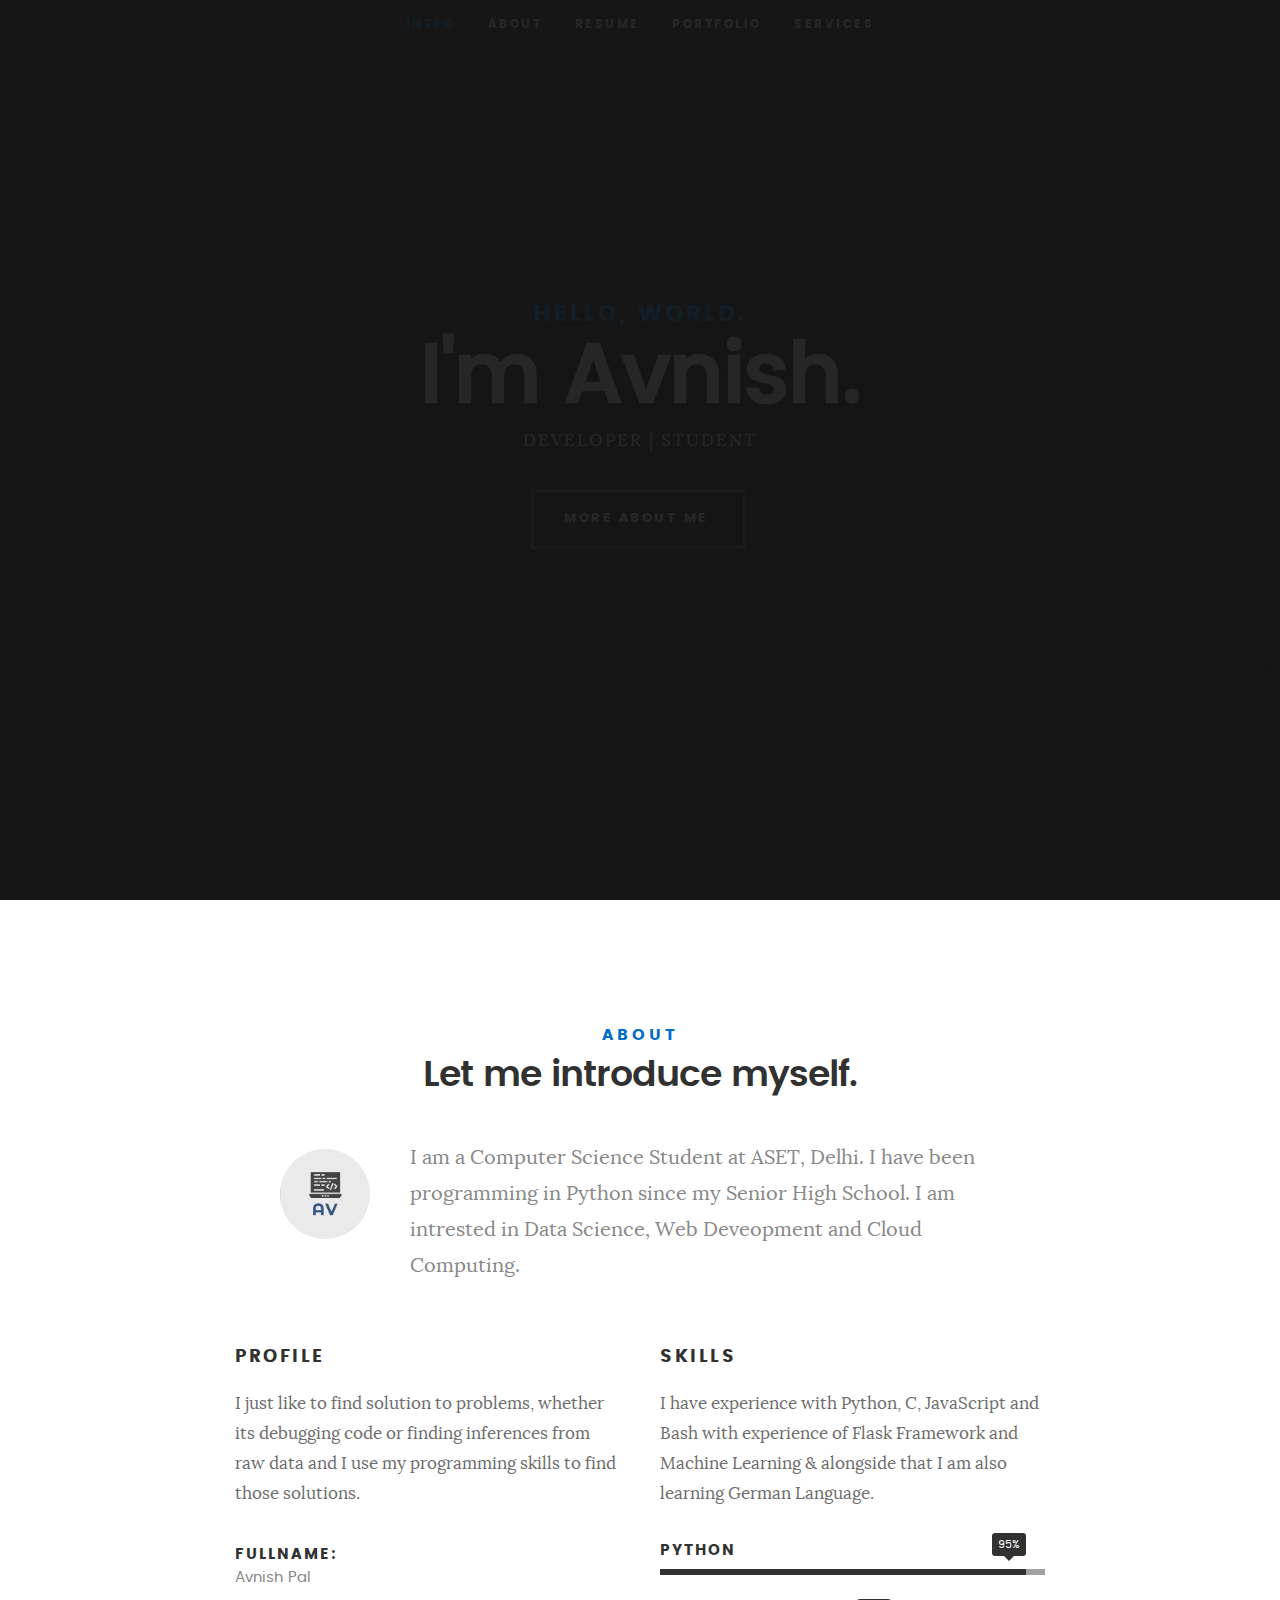
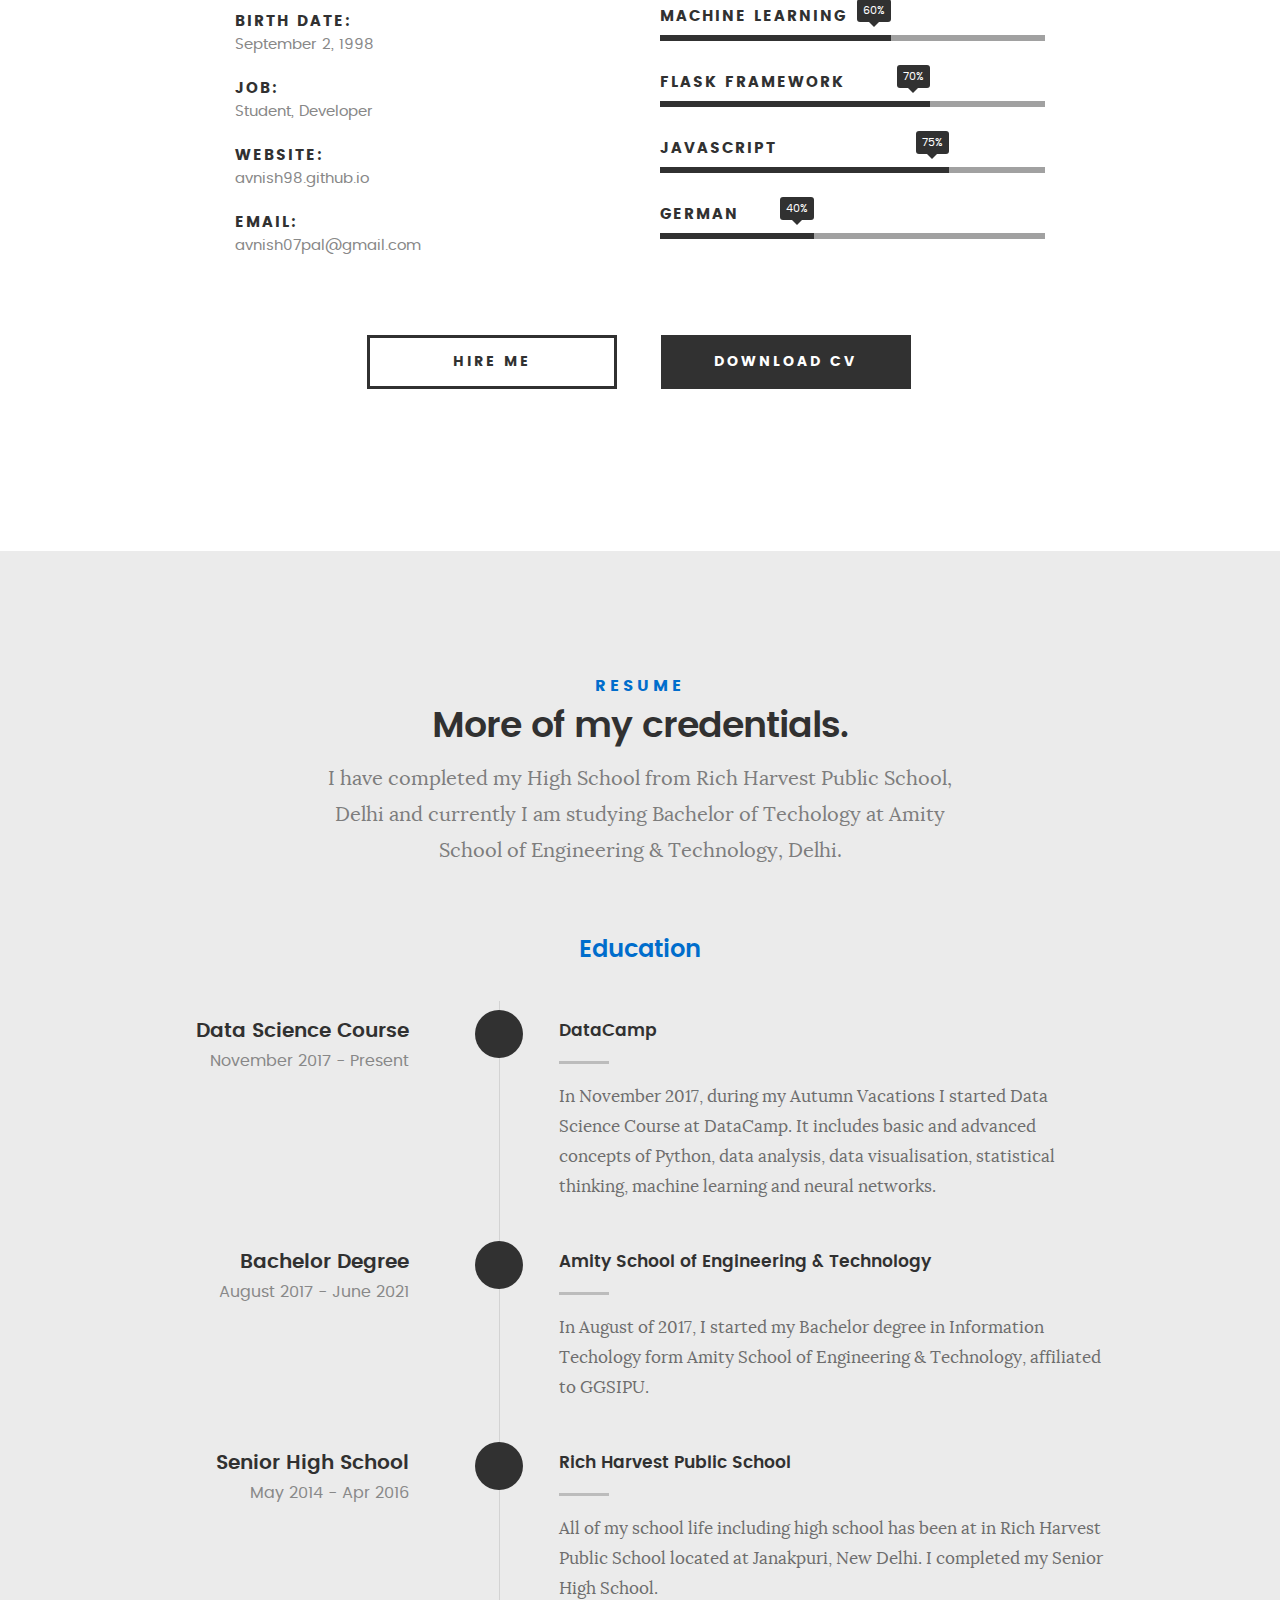
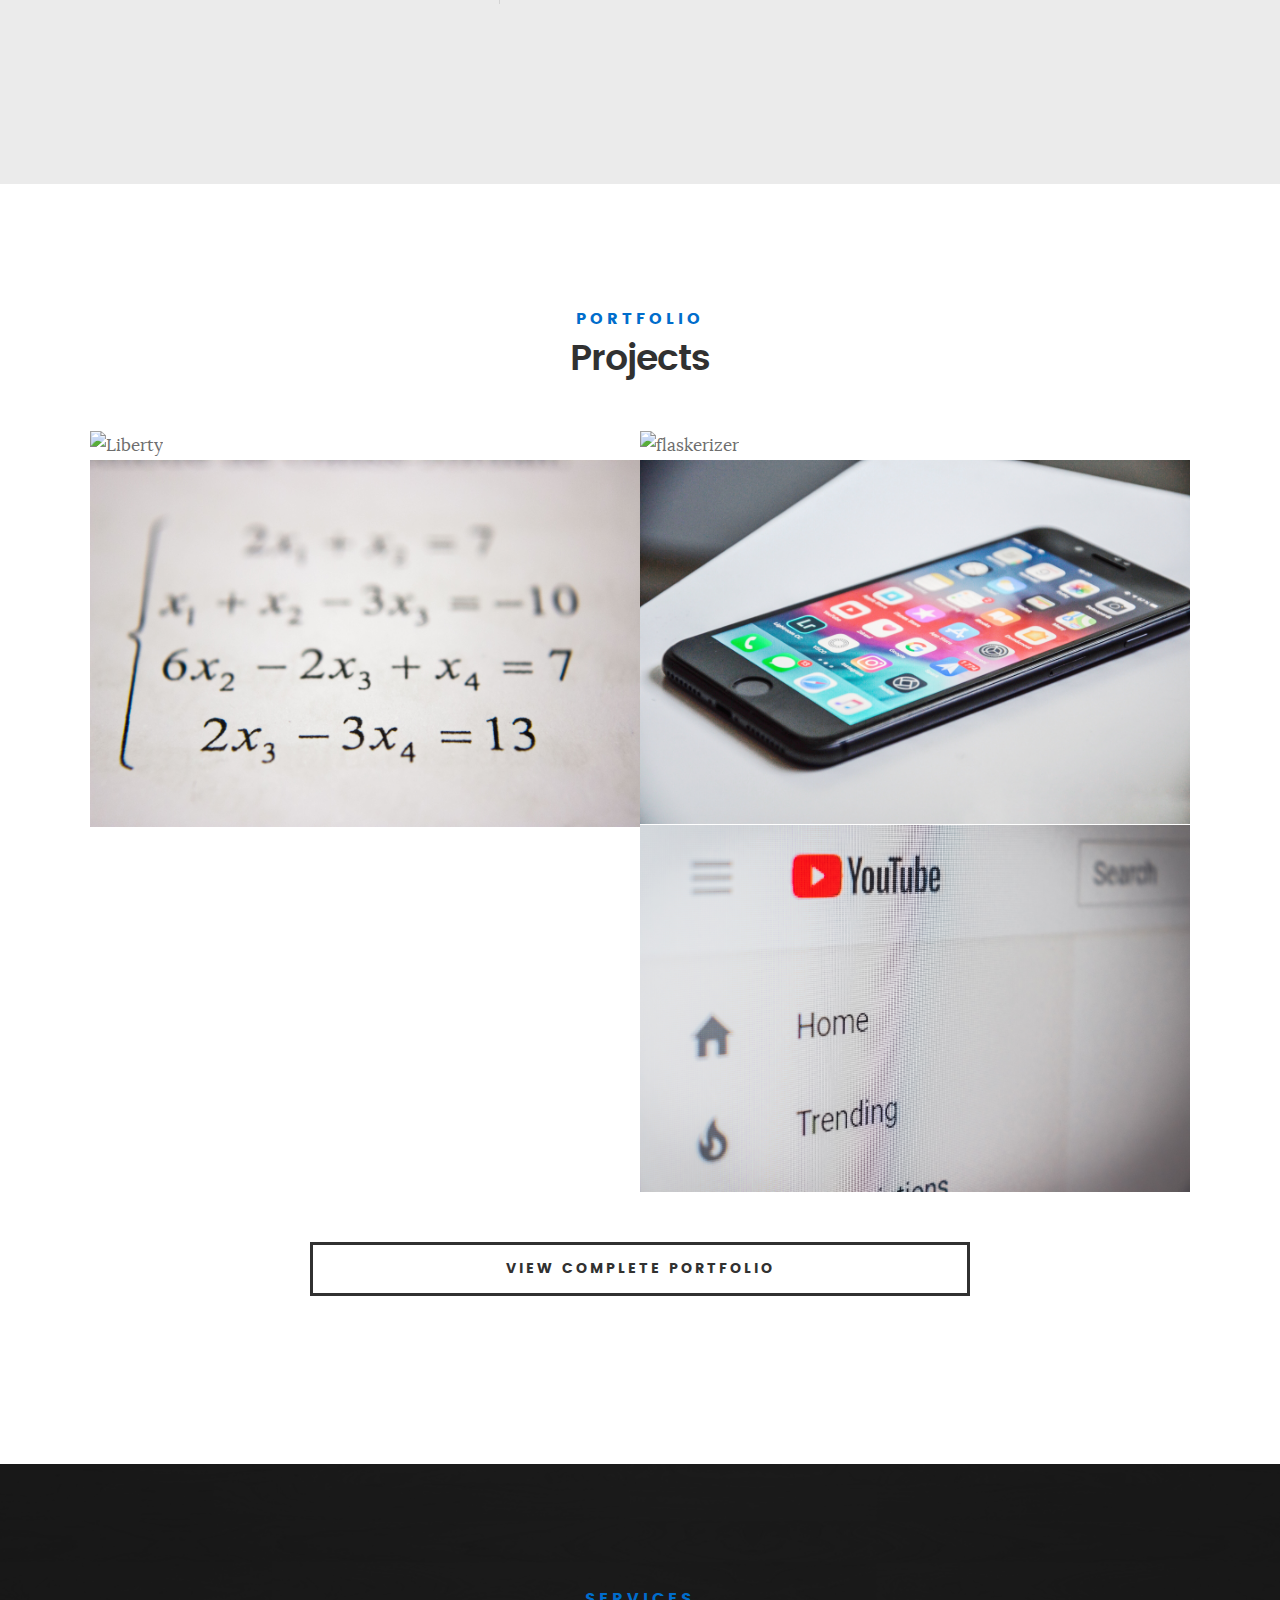
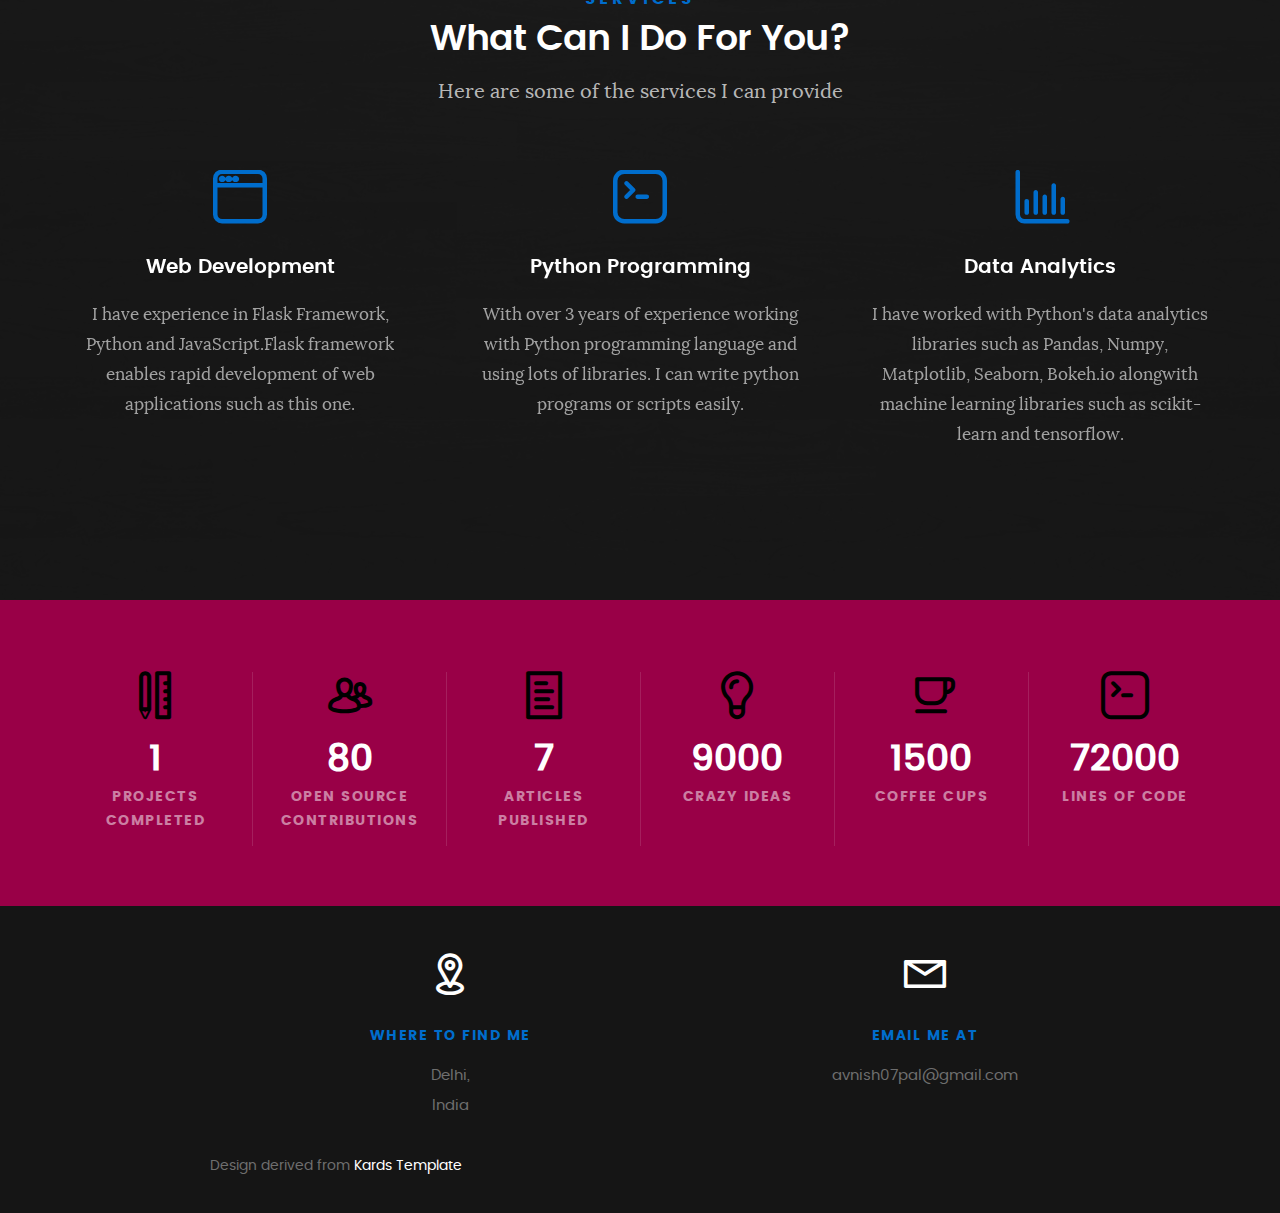
==== index.html @ 3ec8059d "Website" ====
<!DOCTYPE html>
<!--[if IE 8 ]>
<html class="no-js oldie ie8" lang="en">
   <![endif]-->
   <!--[if IE 9 ]>
   <html class="no-js oldie ie9" lang="en">
      <![endif]-->
      <!--[if (gte IE 9)|!(IE)]><!-->
      <html class="no-js" lang="en">
         <!--<![endif]-->
         <head>
            <!--- basic page needs
               ================================================== -->
            <meta charset="utf-8">
            <title>Avnish</title>
            <meta name="description" content="Portfolio of Avnish Pal">
            <meta name="author" content="Avnish">
            <!-- mobile specific metas
               ================================================== -->
            <meta name="viewport" content="width=device-width, initial-scale=1, maximum-scale=1">
            <!-- CSS
               ================================================== -->
            <link rel="stylesheet" href="css/base.css">
            <link rel="stylesheet" href="css/main.css">
            <link rel="stylesheet" href="css/vendor.css">
            <!-- FONT AWESOME
               ================================================== -->
			<link rel="stylesheet"
			 href="https://use.fontawesome.com/releases/v5.5.0/css/all.css" 
            integrity="sha384-B4dIYHKNBt8Bc12p+WXckhzcICo0wtJAoU8YZTY5qE0Id1GSseTk6S+L3BlXeVIU"
            crossorigin="anonymous">
            <!-- script
               ================================================== -->
            <script src="js/modernizr.js"></script>
            <script src="js/pace.min.js"></script>
         </head>
         <body id="top">
            <!-- header
               ================================================== -->
            <div class="row">
               <header id="home">
                  <nav id="nav-wrap">
                     <a class="mobile-btn" href="#nav-wrap" title="Show navigation">
						 Show navigation</a>
                     <a class="mobile-btn" href="#" title="Hide navigation">Hide navigation</a>
                     <ul id="nav" class="nav">
                        <li class="current"><a class="smoothscroll" href="#intro">Intro</a></li>
                        <li><a class="smoothscroll" href="#about">About</a></li>
                        <li><a class="smoothscroll" href="#resume">Resume</a></li>
                        <li><a class="smoothscroll" href="#portfolio">Portfolio</a></li>
                        <!-- TODO: Kaggle Link -->
                        <li><a class="smoothscroll" href="#services">Services</a></li>
                     </ul>
                     <!-- end #nav -->
                  </nav>
                  <!-- end #nav-wrap -->
               </header>
               <!-- /header -->
            </div>
            <!-- /row -->
            <!-- intro section
               ================================================== -->
            <section id="intro">
               <div class="intro-overlay"></div>
               <div class="intro-content">
                  <div class="row">
                     <div class="col-twelve">
                        <h5>Hello, World.</h5>
                        <h1>I'm Avnish.</h1>
                        <p class="intro-position">
                           <span>DEVELOPER | STUDENT</span>
                        </p>
                        <a class="button stroke smoothscroll" href="#about" title="">
							More About Me 
                        <i class="fas fa-angle-down fa-sm"></i>
                        </a>
                     </div>
                  </div>
               </div>
               <!-- /intro-content -->
               <ul class="intro-social">
                  <li><a href="https://github.com/avnish98" target="_blank">
                     <i class="fab fa-github fa-4x"></i></a>
                  </li>
                  <li><a href="https://www.kaggle.com/avnishnish" target="_blank">
                     <i class="fab fa-kaggle fa-4x"></i></a>
                  </li>
                  <li><a href="https://www.linkedin.com/in/avnish-pal/" target="_blank">
                     <i class="fab fa-linkedin-in fa-4x"></i></a>
                  </li>
                  <li><a href="https://medium.com/@av_nish" target="_blank">
                     <i class="fab fa-medium fa-4x"></i></a>
                  </li>
               </ul>
               <!-- /intro-social -->
            </section>
            <!-- /intro -->
            <!-- about section
               ================================================== -->
            <section id="about">
               <div class="row section-intro">
                  <div class="col-twelve">
                     <h5>About</h5>
                     <h1>Let me introduce myself.</h1>
                     <div class="intro-info">
                        <!-- TODO: Change this image later -->
                        <img src="images/profile-pic.png" alt="Profile Picture">
                        <p class="lead">I am a Computer Science Student at ASET, Delhi.
                           I have been programming in Python since my Senior High School. 
                           I am intrested in Data Science, Web Deveopment and Cloud Computing.
                        </p>
                     </div>
                  </div>
               </div>
               <!-- /section-intro -->
               <div class="row about-content">
                  <div class="col-six tab-full">
                     <h3>Profile</h3>
                     <p>I just like to find solution to problems, 
                        whether its debugging code or finding inferences from raw data and
                        I use my programming skills to find those solutions.
                     </p>
                     <ul class="info-list">
                        <li>
                           <strong>Fullname:</strong>
                           <span>Avnish Pal</span>
                        </li>
                        <li>
                           <strong>Birth Date:</strong>
                           <span>September 2, 1998</span>
                        </li>
                        <li>
                           <strong>Job:</strong>
                           <span>Student, Developer</span>
                        </li>
                        <li>
                           <strong>Website:</strong>
                           <span>avnish98.github.io</span>
                        </li>
                        <li>
                           <strong>Email:</strong>
                           <span>avnish07pal@gmail.com</span>
                        </li>
                     </ul>
                     <!-- /info-list -->
                  </div>
                  <div class="col-six tab-full">
                     <h3>Skills</h3>
                     <p>I have experience with Python, C, JavaScript and Bash with experience
                        of Flask Framework and Machine Learning & alongside that
                        I am also learning German Language.
                     </p>
                     <ul class="skill-bars">
                        <li>
                           <div class="progress percent95"><span>95%</span></div>
                           <strong>Python</strong>
                        </li>
                        <li>
                           <div class="progress percent60"><span>60%</span></div>
                           <strong>Machine Learning</strong>
                        </li>
                        <li>
                           <div class="progress percent70"><span>70%</span></div>
                           <strong>Flask Framework</strong>
                        </li>
                        <li>
                           <div class="progress percent75"><span>75%</span></div>
                           <strong>JavaScript</strong>
                        </li>
                        <li>
                           <div class="progress percent40"><span>40%</span></div>
                           <strong>German</strong>
                        </li>
                     </ul>
                     <!-- /skill-bars -->
                  </div>
               </div>
               <div class="row button-section">
                  <div class="col-twelve">
                     <a href="#contact" title="Hire Me" class="button stroke smoothscroll">
						 Hire Me</a>
                     <a href="#" title="Download CV" class="button button-primary">
						 Download CV</a>
                  </div>
               </div>
            </section>
            <!-- /process-->
            <!-- resume Section
               ================================================== -->
            <section id="resume" class="grey-section">
               <div class="row section-intro">
                  <div class="col-twelve">
                     <h5>Resume</h5>
                     <h1>More of my credentials.</h1>
                     <p class="lead">I have completed my High School from Rich Harvest Public
                        School, Delhi and currently I am studying Bachelor of Techology at 
                        Amity School of Engineering & Technology, Delhi.
                     </p>
                  </div>
               </div>
               <!-- /section-intro-->
               <div class="row resume-timeline">
                  <div class="col-twelve resume-header">
                     <h2>Education</h2>
                  </div>
                  <!-- /resume-header -->
                  <div class="col-twelve">
                     <div class="timeline-wrap">
                        <div class="timeline-block">
                           <div class="timeline-ico">
                              <i class="fa fa-graduation-cap"></i>
                           </div>
                           <div class="timeline-header">
                              <h3>Data Science Course</h3>
                              <p>November 2017 - Present</p>
                           </div>
                           <div class="timeline-content">
                              <h4>DataCamp</h4>
                              <p>In November 2017, during my Autumn Vacations I started 
                                 Data Science Course at DataCamp. It includes basic and 
                                 advanced concepts of Python, data analysis, data visualisation,
                                 statistical thinking, machine learning and neural networks.
                              </p>
                           </div>
                        </div>
                        <!-- /timeline-block -->
                        <div class="timeline-block">
                           <div class="timeline-ico">
                              <i class="fa fa-graduation-cap"></i>
                           </div>
                           <div class="timeline-header">
                              <h3>Bachelor Degree</h3>
                              <p>August 2017 - June 2021</p>
                           </div>
                           <div class="timeline-content">
                              <h4>Amity School of Engineering & Technology</h4>
                              <p>In August of 2017, I started my Bachelor degree in
                                 Information Techology form Amity School of Engineering
                                 & Technology, affiliated to GGSIPU.
                              </p>
                           </div>
                        </div>
                        <!-- /timeline-block -->
                        <div class="timeline-block">
                           <div class="timeline-ico">
                              <i class="fa fa-graduation-cap"></i>
                           </div>
                           <div class="timeline-header">
                              <h3>Senior High School</h3>
                              <p>May 2014 - Apr 2016</p>
                           </div>
                           <div class="timeline-content">
                              <h4>Rich Harvest Public School</h4>
                              <p>All of my school life including high school has been
                                 at in Rich Harvest Public School located at 
                                 Janakpuri, New Delhi. I completed my Senior High School.
                              </p>
                           </div>
                        </div>
                        <!-- /timeline-block -->
                     </div>
                     <!-- /timeline-wrap -->
                  </div>
                  <!-- /col-twelve -->
               </div>
               <!-- /resume-timeline -->
            </section>
            <!-- /features -->
            <!-- Portfolio Section
               ================================================== -->
            <section id="portfolio">
               <!-- Projects
                  ================================================== -->
               <div class="row section-intro">
                  <div class="col-twelve">
                     <h5>Portfolio</h5>
                     <h1>Projects</h1>
                  </div>
               </div>
               <!-- /section-intro--> 
               <div class="row portfolio-content">
                  <div class="col-twelve">
                     <!-- portfolio-wrapper -->
                     <div id="folio-wrapper" class="block-1-2 block-mob-full stack">
                        <!-- stock tracker -->
                        <div class="bgrid folio-item">
                           <div class="item-wrap">
                              <img src="images/portfolio/stock_tracker.jpg" alt="Liberty">
                              <a href="#modal-01" class="overlay">
                                 <div class="folio-item-table">
                                    <div class="folio-item-cell">
                                       <h3 class="folio-title">Stock Tracker</h3>
                                       <span class="folio-types">
                                       Dash Server Application
                                       </span>
                                    </div>
                                 </div>
                              </a>
                           </div>
                        </div>
                        <!-- /folio-item -->
                        <!-- flaskerizer -->
                        <div class="bgrid folio-item">
                           <div class="item-wrap">
                              <img src="images/portfolio/flaskerizer.jpg" alt="flaskerizer">
                              <a href="#modal-03" class="overlay">
                                 <div class="folio-item-table">
                                    <div class="folio-item-cell">
                                       <h3 class="folio-title">Flaskerizer</h3>
                                       <span class="folio-types">
                                       Python Application
                                       </span>
                                    </div>
                                 </div>
                              </a>
                           </div>
                        </div>
                        <!-- /folio-item -->
                        <div class="bgrid folio-item">
                           <div class="item-wrap">
                              <img src="images/portfolio/publication_logo3.jpg" 
                                    alt="Linear Algebra logo">
                              <a href="#modal-02" class="overlay" >
                              <div class="folio-item-table">
                                    <div class="folio-item-cell">
                                          <h3 class="folio-title">Linear Algebra</h3>
                                          <span class="folio-types">
                                              Publication at medium.com
                                          </span>
                                    </div>
                                    </div>
                              </a>
                           </div>
                        </div>
                        <!-- /folio-item -->
                        <div class="bgrid folio-item">
                           <div class="item-wrap">
							  <img src="images/portfolio/app-store-analysis.jpg" 
							       alt="app-store-analysis">
                              <a href="#modal-04" class="overlay">
                                 <div class="folio-item-table">
                                    <div class="folio-item-cell">
                                       <h3 class="folio-title">Apple's App Store Analysis</h3>
                                       <span class="folio-types">
                                       Jupyter Notebook
                                       </span>
                                    </div>
                                 </div>
                              </a>
                           </div>
                        </div>
                        <!-- /folio-item -->
                        <div class="bgrid folio-item">
                           <div class="item-wrap">
                              <img src="images/portfolio/youtube.jpg" alt="youtube">
                              <a href="#modal-06" class="overlay">
                                 <div class="folio-item-table">
                                    <div class="folio-item-cell">
                                       <h3 class="folio-title">
										   Youtube's Trending Section Analysis</h3>
                                       <span class="folio-types">
                                       Jupyter Notebook
                                       </span>
                                    </div>
                                 </div>
                              </a>
                           </div>
                        </div>
                        <!-- /folio-item -->	
                     </div>
                     <!-- /portfolio-wrapper --> 
                  </div>
                  <!-- /twelve -->   
               </div>
               <!-- /portfolio-content --> 
               <!-- More projects here
                  ================================================== -->
               <div class="row section-intro" id="top-pad">
                  <div class="col-twelve">
					 <a class="button stroke full-width" href="full-portfolio.html" 
					 target="_blank">
                     View complete portfolio <i class="fas fa-chevron-right fa-sm"></i></a>
                  </div>
               </div>
            </section>
            <!-- /portfolio --> 
            <div id="modal-01" class="popup-modal slider mfp-hide">
               <div class="media">
                  <img src="images/portfolio/stock_tracker.jpg" alt="stock_tracker" />
               </div>
               <div class="description-box">
                  <h4>Stock Tracker</h4>
                  <p>Dash server application that uses
                     IEX API to display stock data using ticker symbol of any
                     NASDAQ listed company.
                  </p>
                  <div class="categories">Dash Server Application</div>
               </div>
               <div class="link-box">
                  <a href="https://github.com/avnish98/stock-tracker" target="_blank">
                  Details</a>
                  <a href="#" class="popup-modal-dismiss">Close</a>
               </div>
            </div>
            <!-- /modal-01 -->
            <!--modals-->
            <div id="modal-04" class="popup-modal slider mfp-hide">
               <div class="media">
                  <img src="images/portfolio/app-store-analysis.jpg" alt="app-store-analysis" />
               </div>
               <div class="description-box">
                  <h4>Apple's App Store Analysis</h4>
                  <p>Proin gravida nibh vel velit auctor aliquet. Aenean sollicitudin, 
					 lorem quis bibendum auctor, nisi elit consequat ipsum, nec sagittis 
					 sem nibh id elit.
                  </p>
                  <div class="categories">Jupyter Notebook</div>
               </div>
               <div class="link-box">
                  <a href="https://www.kaggle.com/avnishnish/analysis-of-apple-s-app-store#" 
                  target="_blank">Details</a>
                  <a href="#" class="popup-modal-dismiss">Close</a>
               </div>
            </div>
            <!-- /modal-04 -->
            <div id="modal-06" class="popup-modal slider mfp-hide">
               <div class="media">
                  <img src="images/portfolio/youtube.jpg" alt="youtube" />
               </div>
               <div class="description-box">
                  <h4>Youtube's Trending Section Analysis</h4>
                  <p>Proin gravida nibh vel velit auctor aliquet. Aenean sollicitudin, 
                     lorem quis bibendum auctor, nisi elit consequat ipsum, nec sagittis
                     sem nibh id elit.
                  </p>
                  <div class="categories">Jupyter Notebook</div>
               </div>
               <div class="link-box">
                  <a href="notebooks-demo/youtube-analysis.html" target="_blank">Details</a>
                  <a href="#" class="popup-modal-dismiss">Close</a>
               </div>
            </div>
            <!-- /modal-06 -->
            <!--modals-->
            <div id="modal-05" class="popup-modal slider mfp-hide">
               <div class="media">
                  <img src="images/portfolio/data-original.jpg" alt="data-original" />
               </div>
               <div class="description-box">
                  <h4>JetBrains Python Survey 2017</h4>
                  <p>Proin gravida nibh vel velit auctor aliquet. Aenean sollicitudin, lorem quis 
                     bibendum auctor, nisi elit consequat ipsum, nec sagittis sem nibh id elit.
                  </p>
                  <div class="categories">Dataset at kaggle.com</div>
               </div>
               <div class="link-box">
                  <a href="https://www.kaggle.com/avnishnish/jetbrains-python-survey-2017"
                     target="_blank">Details</a>
                  <a href="#" class="popup-modal-dismiss">Close</a>
               </div>
            </div>
            <!-- /modal-05 -->
            <!--modals-->
            <div id="modal-02" class="popup-modal slider mfp-hide">
               <div class="media">
                  <img src="images/portfolio/publication_logo3.jpg" 
                     alt="linear-algebra logo" />
               </div>
               <div class="description-box">
                  <h4>Linear Algebra</h4>
                  <p>A course for basic concepts and application of linear 
                     algebra in Data Science
                  </p>
                  <div class="categories">Publication at medium.com</div>
               </div>
               <div class="link-box">
                  <a href="https://medium.com/linear-algebra" target="_blank">Details</a>
                  <a href="#" class="popup-modal-dismiss">Close</a>
               </div>
            </div>
            <!-- /modal-02 -->
            <!--modals-->
            <div id="modal-03" class="popup-modal slider mfp-hide">
               <div class="media">
                  <img src="images/portfolio/flaskerizer.jpg" alt="flaskerizer" />
               </div>
               <div class="description-box">
                  <h4>Flaskerizer</h4>
                  <p>		
                     The Flaskerizer automates the necessary directory building and link 
                     creation needed to make Bootstrap templates work "out of the box" 
                     with Flask. 
                  </p>
                  <div class="categories">Python Application</div>
               </div>
               <div class="link-box">
                  <a href="https://github.com/brettvanderwerff/Flaskerizer" target="_blank">
                  Details</a>
                  <a href="#" class="popup-modal-dismiss">Close</a>
               </div>
            </div>
            <!-- /modal-03 -->
            <div id="modal-07" class="popup-modal slider mfp-hide">
               <div class="media">
                  <img src="images/portfolio/youtube.jpg" alt="youtube" />
               </div>
               <div class="description-box">
                  <h4>Trending YouTube Video Statistics</h4>
                  <p>		
					 YouTube (the world-famous video sharing website) maintains a list 
					 of the top trending videos on the platform. According to Variety magazine,
					  “To determine the year’s top-trending videos, YouTube uses a combination 
					  of factors includingmeasuring users interactions (number of views, shares, 
					  comments and likes). 
                     This dataset is a daily record of the top trending YouTube videos. 
                  </p>
                  <div class="categories">Dataset at kaggle.com</div>
               </div>
               <div class="link-box">
				  <a href="https://www.kaggle.com/datasnaek/youtube-new/discussion/55776" 
				  target="_blank">
                  Details</a>
                  <a href="#" class="popup-modal-dismiss">Close</a>
               </div>
            </div>
            <!-- /modal-03 -->
            <!-- modals end
               ================================================== -->
            <!-- services Section
               ================================================== -->
            <section id="services">
               <div class="overlay"></div>
               <div class="row section-intro">
                  <div class="col-twelve">
                     <h5>Services</h5>
                     <h1>What Can I Do For You?</h1>
                     <p class="lead">Here are some of the services I can provide</p>
                  </div>
               </div>
               <div class="row services-content">
                  <div id="owl-slider" class="owl-carousel services-list">
                     <div class="service">
                        <span class="icon"><i class="icon-window"></i></span>
                        <div class="service-content">
                           <h3>Web Development</h3>
                           <p class="desc">I have experience in Flask Framework, Python and 
							   JavaScript.Flask framework enables rapid development of web 
							   applications such as this one.
                           </p>
                        </div>
                     </div>
                     <div class="service">
                        <span class="icon"><i class="icon-terminal"></i></span>
                        <div class="service-content">
                           <h3>Python Programming</h3>
                           <p class="desc">With over 3 years of experience working with Python 
							   programming language and using lots of libraries. I can write 
							   python programs or scripts easily. 
                           </p>
                        </div>
                     </div>
                     <div class="service">
                        <span class="icon"><i class="icon-bar-chart"></i></span>
                        <div class="service-content">
                           <h3>Data Analytics</h3>
                           <p class="desc">
                              I have worked with Python's data analytics libraries such as 
                              Pandas, Numpy, Matplotlib, Seaborn, Bokeh.io alongwith machine
                              learning libraries such as scikit-learn and tensorflow.
                           </p>
                        </div>
                     </div>
                  </div>
               </div>
            </section>
            <!-- stats Section
               ================================================== -->
            <section id="stats" class="count-up">
               <div class="row">
                  <div class="col-twelve">
                     <div class="block-1-6 block-s-1-3 block-tab-1-2 block-mob-full stats-list">
                        <div class="bgrid stat">
                           <div class="icon-part">
                              <i class="icon-pencil-ruler"></i>
                           </div>
                           <h3 class="stat-count">
                              1
                           </h3>
                           <h5 class="stat-title">
                              Projects Completed
                           </h5>
                        </div>
                        <div class="bgrid stat">
                           <div class="icon-part">
                              <i class="icon-users"></i>
                           </div>
                           <h3 class="stat-count">
                              80
                           </h3>
                           <h5 class="stat-title">
                              Open Source Contributions
                           </h5>
                        </div>
                        <div class="bgrid stat">
                           <div class="icon-part">
                              <i class="icon-file"></i>
                           </div>
                           <h3 class="stat-count">
                              7
                           </h3>
                           <h5 class="stat-title">
                              Articles Published
                           </h5>
                        </div>
                        <div class="bgrid stat">
                           <div class="icon-part">
                              <i class="icon-light-bulb"></i>
                           </div>
                           <h3 class="stat-count">
                              9000
                           </h3>
                           <h5 class="stat-title">
                              Crazy Ideas
                           </h5>
                        </div>
                        <div class="bgrid stat">
                           <div class="icon-part">
                              <i class="icon-cup"></i>
                           </div>
                           <h3 class="stat-count">
                              1500
                           </h3>
                           <h5 class="stat-title">
                              Coffee Cups
                           </h5>
                        </div>
                        <div class="bgrid stat">
                           <div class="icon-part">
                              <i class="icon-terminal"></i>
                           </div>
                           <h3 class="stat-count">
                              72000
                           </h3>
                           <h5 class="stat-title">
                              Lines Of Code
                           </h5>
                        </div>
                     </div>
                  </div>
               </div>
            </section>
            <div class="row contact-info">
               <div class="col-eight tab-full">
                  <div class="icon">
                     <i class="icon-pin"></i>
                  </div>
                  <h5>Where to find me</h5>
                  <p>
                     Delhi,<br>
                     India<br>
                  </p>
               </div>
               <div class="col-two tab-full collapse">
                  <div class="icon">
                     <i class="icon-mail"></i>
                  </div>
                  <h5>Email Me At</h5>
                  <p>avnish07pal@gmail.com</p>
               </div>
            </div>
            <!-- /contact-info -->
            </section> <!-- /contact -->
            <!-- footer
               ================================================== -->
            <footer>
               <div class="row">
                  <div class="col-six tab-full pull-right social">
                     <ul class="footer-social">
                        <li><a href="https://github.com/avnish98" target="_blank">
                           <i class="fab fa-github fa-lg"></i></a>
                        </li>
                        <li><a href="https://www.kaggle.com/avnishnish" target="_blank">
                           <i class="fab fa-kaggle fa-lg"></i></a>
                        </li>
                        <li><a href="https://www.linkedin.com/in/avnish-pal/" target="_blank">
                           <i class="fab fa-linkedin-in fa-lg"></i></a>
                        </li>
                        <li><a href="https://medium.com/@av_nish" target="_blank">
                           <i class="fab fa-medium fa-lg"></i></a>
                        </li>
                     </ul>
                  </div>
                  <div class="col-six tab-full">
                     <div class="copyright">
                        <span>Design derived from 
                        <a href="https://www.styleshout.com/free-templates/kards/"
                           target="_blank">Kards Template</a></span>	         	
                     </div>
                  </div>
                  <div id="go-top">
                     <a class="smoothscroll" title="Back to Top" href="#top">
                     <i class="fas fa-long-arrow-alt-up"></i></a>
                  </div>
               </div>
               <!-- /row --> 
            </footer>
            <div id="preloader">
               <div id="loader"></div>
            </div>
            <!-- Java Script
               ================================================== -->
            <script src="js/jquery-2.1.3.min.js"></script>
            <script src="js/plugins.js"></script>
            <script src="js/main.js"></script>
         </body>
      </html>
---- css/base.css ----
/**
 * =================================================================== 
 *
 *  Kards v1.0 Base Stylesheet
 *  url: styleshout.com
 *  03-01-2016
 *  ------------------------------------------------------------------
 *  TOC:
 *  01. reset
 *  02. basic/base setup styles
 *  03. grid
 *  04. MISC
 *
 * =================================================================== 
 */

/** 
 * ===================================================================
 * 01. reset - normalize.css v3.0.2 | MIT License | git.io/normalize
 *
 * ------------------------------------------------------------------- 
 */
html {
	font-family: sans-serif;
	-ms-text-size-adjust: 100%;
	-webkit-text-size-adjust: 100%;
}

body {
	margin: 0;
}

article,
aside,
details,
figcaption,
figure,
footer,
header,
hgroup,
main,
menu,
nav,
section,
summary {
	display: block;
}

audio,
canvas,
progress,
video {
	display: inline-block;
	vertical-align: baseline;
}

audio:not([controls]) {
	display: none;
	height: 0;
}

[hidden],
template {
	display: none;
}

a {
	background: transparent;
}

a:active,
a:hover {
	outline: 0;
}

abbr[title] {
	border-bottom: 1px dotted;
}

b,
strong {
	font-weight: bold;
}

dfn {
	font-style: italic;
}

h1 {
	font-size: 2em;
	margin: 0.67em 0;
}

mark {
	background: #ff0;
	color: #000;
}

small {
	font-size: 80%;
}

sub,
sup {
	font-size: 75%;
	line-height: 0;
	position: relative;
	vertical-align: baseline;
}

sup {
	top: -0.5em;
}

sub {
	bottom: -0.25em;
}

img {
	border: 0;
}

svg:not(:root) {
	overflow: hidden;
}

figure {
	margin: 1em 40px;
}

hr {
	-moz-box-sizing: content-box;
	box-sizing: content-box;
	height: 0;
}

pre {
	overflow: auto;
}

code,
kbd,
pre,
samp {
	font-family: monospace, monospace;
	font-size: 1em;
}

button,
input,
optgroup,
select,
textarea {
	color: inherit;
	font: inherit;
	margin: 0;
}

button {
	overflow: visible;
}

button,
select {
	text-transform: none;
}

button,
html input[type="button"],
input[type="reset"],
input[type="submit"] {
	-webkit-appearance: button;
	cursor: pointer;
}

button[disabled],
html input[disabled] {
	cursor: default;
}

button::-moz-focus-inner,
input::-moz-focus-inner {
	border: 0;
	padding: 0;
}

input {
	line-height: normal;
}

input[type="checkbox"],
input[type="radio"] {
	box-sizing: border-box;
	padding: 0;
}

input[type="number"]::-webkit-inner-spin-button,
input[type="number"]::-webkit-outer-spin-button {
	height: auto;
}

input[type="search"] {
	-webkit-appearance: textfield;
	-moz-box-sizing: content-box;
	-webkit-box-sizing: content-box;
	box-sizing: content-box;
}

input[type="search"]::-webkit-search-cancel-button,
input[type="search"]::-webkit-search-decoration {
	-webkit-appearance: none;
}

fieldset {
	border: 1px solid #c0c0c0;
	margin: 0 2px;
	padding: 0.35em 0.625em 0.75em;
}

legend {
	border: 0;
	padding: 0;
}

textarea {
	overflow: auto;
}

optgroup {
	font-weight: bold;
}

table {
	border-collapse: collapse;
	border-spacing: 0;
}

td,
th {
	padding: 0;
}

/** 
 * ===================================================================
 * 02. basic/base setup styles - (_basic.scss)
 *
 * ------------------------------------------------------------------- 
 */
html {
	font-size: 62.5%;
	box-sizing: border-box;
}

*,
*::before,
*::after {
	box-sizing: inherit;
}

body {
	font-weight: normal;
	line-height: 1;
	text-rendering: optimizeLegibility;
	word-wrap: break-word;
	-webkit-overflow-scrolling: touch;
	-webkit-text-size-adjust: none;
}

body,
input,
button {
	-moz-osx-font-smoothing: grayscale;
	-webkit-font-smoothing: antialiased;
}

/**
 * Media - (_basic.scss)
 * ------------------------------------------------------------------- 
 */
img,
video {
	max-width: 100%;
	height: auto;
}

/**
 * Typography resets - (_basic.scss)
 * ------------------------------------------------------------------- 
 */
div,
dl,
dt,
dd,
ul,
ol,
li,
h1,
h2,
h3,
h4,
h5,
h6,
pre,
form,
p,
blockquote,
th,
td {
	margin: 0;
	padding: 0;
}

h1,
h2,
h3,
h4,
h5,
h6 {
	-webkit-font-variant-ligatures: common-ligatures;
	-moz-font-variant-ligatures: common-ligatures;
	font-variant-ligatures: common-ligatures;
	text-rendering: optimizeLegibility;
}

em,
i {
	font-style: italic;
	line-height: inherit;
}

strong,
b {
	font-weight: bold;
	line-height: inherit;
}

small {
	font-size: 60%;
	line-height: inherit;
}

ol,
ul {
	list-style: none;
}

li {
	display: block;
}

/**
 * links - (_basic.scss)
 * ------------------------------------------------------------------- 
 */
a {
	text-decoration: none;
	line-height: inherit;
}

a img {
	border: none;
}

/**
 * inputs - (_basic.scss)
 * ------------------------------------------------------------------- 
 */
fieldset {
	margin: 0;
	padding: 0;
}

input[type="email"],
input[type="number"],
input[type="search"],
input[type="text"],
input[type="tel"],
input[type="url"],
input[type="password"],
textarea {
	-webkit-appearance: none;
	-moz-appearance: none;
	-ms-appearance: none;
	-o-appearance: none;
	appearance: none;
}

/** 
 * ===================================================================
 * 03. grid - (_grid.scss)
 *
 * ------------------------------------------------------------------- 
 */
.row {
	width: 94%;
	max-width: 1140px;
	margin: 0 auto;
}

.row:before,
.row:after {
	content: "";
	display: table;
}

.row:after {
	clear: both;
}

.row .row {
	width: auto;
	max-width: none;
	margin-left: -20px;
	margin-right: -20px;
}

[class*="col-"],
.bgrid {
	float: left;
}

[class*="col-"] + [class*="col-"].end {
	float: right;
}

[class*="col-"] {
	padding: 0 20px;
}

.col-one {
	width: 8.33333%;
}

.col-two,
.col-1-6 {
	width: 16.66667%;
}

.col-three,
.col-1-4 {
	width: 25%;
}

.col-four,
.col-1-3 {
	width: 33.33333%;
}

.col-five {
	width: 41.66667%;
}

.col-six,
.col-1-2 {
	width: 50%;
}

.col-seven {
	width: 58.33333%;
}

.col-eight,
.col-2-3 {
	width: 66.66667%;
}

.col-nine,
.col-3-4 {
	width: 75%;
}

.col-ten,
.col-5-6 {
	width: 83.33333%;
}

.col-eleven {
	width: 91.66667%;
}

.col-twelve,
.col-full {
	width: 100%;
}

/**
 * small screens - (_grid.scss)
 * --------------------------------------------------------------- 
 */
@media screen and (max-width:1024px) {
	.row .row {
		margin-left: -18px;
		margin-right: -18px;
	}

	[class*="col-"] {
		padding: 0 18px;
	}

}

/**
 * tablets - (_grid.scss)
 * --------------------------------------------------------------- 
 */
@media screen and (max-width:768px) {
	.row {
		width: auto;
		padding-left: 30px;
		padding-right: 30px;
	}

	.row .row {
		padding-left: 0;
		padding-right: 0;
		margin-left: -15px;
		margin-right: -15px;
	}

	[class*="col-"] {
		padding: 0 15px;
	}

	.tab-1-4 {
		width: 25%;
	}

	.tab-1-3 {
		width: 33.33333%;
	}

	.tab-1-2 {
		width: 50%;
	}

	.tab-2-3 {
		width: 66.66667%;
	}

	.tab-3-4 {
		width: 75%;
	}

	.tab-full {
		width: 100%;
	}

}

/**
 * large mobile devices - (_grid.scss)
 * --------------------------------------------------------------- 
 */
@media screen and (max-width:600px) {
	.row {
		padding-left: 25px;
		padding-right: 25px;
	}

	.row .row {
		margin-left: -10px;
		margin-right: -10px;
	}

	[class*="col-"] {
		padding: 0 10px;
	}

	.mob-1-4 {
		width: 25%;
	}

	.mob-1-2 {
		width: 50%;
	}

	.mob-3-4 {
		width: 75%;
	}

	.mob-full {
		width: 100%;
	}

}

/**
 * small mobile devices - (_grid.scss)
 * --------------------------------------------------------------- 
 */
@media screen and (max-width:400px) {
	.row .row {
		padding-left: 0;
		padding-right: 0;
		margin-left: 0;
		margin-right: 0;
	}

	[class*="col-"] {
		width: 100% !important;
		float: none !important;
		clear: both !important;
		margin-left: 0;
		margin-right: 0;
		padding: 0;
	}

	[class*="col-"] + [class*="col-"].end {
		float: none;
	}

}

/** 
 * ===================================================================
 * block grids - (_grid.scss)
 *
 * ------------------------------------------------------------------- 
 */
[class*="block-"]:before,
[class*="block-"]:after {
	content: "";
	display: table;
}

[class*="block-"]:after {
	clear: both;
}

.block-1-6 .bgrid {
	width: 16.66667%;
}

.block-1-4 .bgrid {
	width: 25%;
}

.block-1-3 .bgrid {
	width: 33.33333%;
}

.block-1-2 .bgrid {
	width: 50%;
}

/**
 * Clearing for block grid columns. Allow columns with 
 * different heights to align properly.
 */
.block-1-6 .bgrid:nth-child(6n+1),
.block-1-4 .bgrid:nth-child(4n+1),
.block-1-3 .bgrid:nth-child(3n+1),
.block-1-2 .bgrid:nth-child(2n+1) {
	clear: both;
}

/**
 * small screens - (_grid.scss)
 * --------------------------------------------------------------- 
 */
@media screen and (max-width:1024px) {
	.block-s-1-6 .bgrid {
		width: 16.66667%;
	}

	.block-s-1-4 .bgrid {
		width: 25%;
	}

	.block-s-1-3 .bgrid {
		width: 33.33333%;
	}

	.block-s-1-2 .bgrid {
		width: 50%;
	}

	.block-s-full .bgrid {
		width: 100%;
		clear: both;
	}

	[class*="block-s-"] .bgrid:nth-child(n) {
		clear: none;
	}

	.block-s-1-6 .bgrid:nth-child(6n+1),
	.block-s-1-4 .bgrid:nth-child(4n+1),
	.block-s-1-3 .bgrid:nth-child(3n+1),
	.block-s-1-2 .bgrid:nth-child(2n+1) {
		clear: both;
	}

}

/**
 * tablets - (_grid.scss)
 * --------------------------------------------------------------- 
 */
@media screen and (max-width:768px) {
	.block-tab-1-6 .bgrid {
		width: 16.66667%;
	}

	.block-tab-1-4 .bgrid {
		width: 25%;
	}

	.block-tab-1-3 .bgrid {
		width: 33.33333%;
	}

	.block-tab-1-2 .bgrid {
		width: 50%;
	}

	.block-tab-full .bgrid {
		width: 100%;
		clear: both;
	}

	[class*="block-tab-"] .bgrid:nth-child(n) {
		clear: none;
	}

	.block-tab-1-6 .bgrid:nth-child(6n+1),
	.block-tab-1-4 .bgrid:nth-child(4n+1),
	.block-tab-1-3 .bgrid:nth-child(3n+1),
	.block-tab-1-2 .bgrid:nth-child(2n+1) {
		clear: both;
	}

}

/**
 * large mobile devices - (_grid.scss)
 * --------------------------------------------------------------- 
 */
@media screen and (max-width:600px) {
	.block-mob-1-6 .bgrid {
		width: 16.66667%;
	}

	.block-mob-1-4 .bgrid {
		width: 25%;
	}

	.block-mob-1-3 .bgrid {
		width: 33.33333%;
	}

	.block-mob-1-2 .bgrid {
		width: 50%;
	}

	.block-mob-full .bgrid {
		width: 100%;
		clear: both;
	}

	[class*="block-mob-"] .bgrid:nth-child(n) {
		clear: none;
	}

	.block-mob-1-6 .bgrid:nth-child(6n+1),
	.block-mob-1-4 .bgrid:nth-child(4n+1),
	.block-mob-1-3 .bgrid:nth-child(3n+1),
	.block-mob-1-2 .bgrid:nth-child(2n+1) {
		clear: both;
	}

}

/**
 * stack on small mobile devices - (_grid.scss)
 * --------------------------------------------------------------- 
 */
@media screen and (max-width:400px) {
	.stack .bgrid {
		width: 100% !important;
		float: none !important;
		clear: both !important;
		margin-left: 0;
		margin-right: 0;
	}

}

/** 
 * ===================================================================
 * 04. MISC  - (_grid.scss)
 *
 * ------------------------------------------------------------------- 
 */

/**
 * Clearing - (http://nicolasgallagher.com/micro-clearfix-hack/
 */
.group:before,
.group:after {
	content: "";
	display: table;
}

.group:after {
	clear: both;
}

/**
 * Misc Helper Styles 
 */
.hide {
	display: none;
}

.invisible {
	visibility: hidden;
}

.antialiased {
	-webkit-font-smoothing: antialiased;
	-moz-osx-font-smoothing: grayscale;
}

.remove-bottom {
	margin-bottom: 0;
}

.half-bottom {
	margin-bottom: 1.5rem !important;
}

.add-bottom {
	margin-bottom: 3rem !important;
}

.no-border {
	border: none;
}

.full-width {
	width: 100%;
}

.text-center {
	text-align: center;
}

.text-left {
	text-align: left;
}

.text-right {
	text-align: right;
}

.pull-left {
	float: left;
}

.pull-right {
	float: right;
}

.align-center {
	margin-left: auto;
	margin-right: auto;
	text-align: center;
}
---- css/main.css ----
/**
 * ===================================================================
 *
 *  Kards v1.0 Main Stylesheet
 *  url: styleshout.com
 *  03-01-2016
 *  ------------------------------------------------------------------
 *  TOC:
 *  01. webfonts and iconfonts
 *  02. base style overrides
 *  03. typography & general theme styles
 *  04. preloader
 *  05. forms
 *  06. buttons
 *  07. other components
 *  08. common styles
 *  09. header styles
 *  10. intro
 *  11. about
 *  12. resume
 *  13. portfolio
 *  14. call-to-action section
 *  15. services
 *  16. stats
 *  17. contact
 *  18. footer
 *
 * ===================================================================
 */


/**
 * ===================================================================
 * 01. webfonts and iconfonts - (_document-setup.scss)
 *
 * -------------------------------------------------------------------
 */
@import url("fonts.css");
/*@import url("font-awesome/css/font-awesome.min.css");*/
@import url("micons/micons.css");


/**
 * ===================================================================
 * 02. base style overrides - (_document-setup.scss)
 *
 * -------------------------------------------------------------------
 */
html {
	font-size: 10px;
}

@media only screen and (max-width:1024px) {
	html {
		font-size: 9.411764705882353px;
	}
}
@media only screen and (max-width:768px) {
	html {
		font-size: 10px;
	}
}
@media only screen and (max-width:400px) {
	html {
		font-size: 9.411764705882353px;
	}
}

html, body {
	height: 100%;
}
body {
	background: #151515;
	font-family: "lora-regular", serif;
	font-size: 1.7rem;
	line-height: 3rem;
	color: #6e6e6e;
}

/**
 * links - (_document-setup.scss)
 * -------------------------------------------------------------------
 */
a, a:visited {
	color: #000000;
	-moz-transition: all 0.3s ease-in-out;
	-o-transition: all 0.3s ease-in-out;
	-webkit-transition: all 0.3s ease-in-out;
	-ms-transition: all 0.3s ease-in-out;
	transition: all 0.3s ease-in-out;
}
a:hover, a:focus, a:active {
	color: #006dcc;
	outline: 0;
}

/**
 * ===================================================================
 * 03. typography & general theme styles - (_document-setup.scss)
 *
 * -------------------------------------------------------------------
 */
h1, h2, h3, h4, h5, h6, .h01, .h02, .h03, .h04, .h05, .h06 {
	font-family: "poppins-semibold", sans-serif;
	color: #313131;
	font-style: normal;
	text-rendering: optimizeLegibility;
	margin-bottom: 2.1rem;
}
h3, .h03, h4, .h04 {
	margin-bottom: 1.8rem;
}
h5, .h05, h6, .h06 {
	font-family: "poppins-bold";
	margin-bottom: 1.2rem;
}
h1, .h01 {
	font-size: 3.1rem;
	line-height: 1.355;
	letter-spacing: -.1rem;
}
@media only screen and (max-width:600px) {
	h1, .h01 {
		font-size: 2.6rem;
		letter-spacing: -.07rem;
	}
}
h2, .h02 {
	font-size: 2.4rem;
	line-height: 1.25;
}
h3, .h03 {
	font-size: 2rem;
	line-height: 1.5;
}
h4, .h04 {
	font-size: 1.7rem;
	line-height: 1.765;
}
h5, .h05 {
	font-size: 1.4rem;
	line-height: 1.714;
	text-transform: uppercase;
	letter-spacing: .15rem;
}
h6, .h06 {
	font-size: 1.3rem;
	line-height: 1.846;
	text-transform: uppercase;
	letter-spacing: .15rem;
}
p img {
	margin: 0;
}
p.lead {
	font-family: "lora-regular", serif;
	font-size: 2rem;
	line-height: 1.8;
	color: #888888;
}
@media only screen and (max-width:768px) {
	p.lead {
		font-size: 1.7rem;
	}
}
em, i, strong, b {
	font-size: 1.7rem;
	line-height: 3rem;
	font-style: normal;
	font-weight: normal;
}
em, i {
	font-family: "lora-italic", serif;
}
strong, b {
	font-family: "lora-bold", serif;
}
small {
	font-size: 1.2rem;
	line-height: inherit;
}
blockquote {
	margin: 3rem 0;
	padding-left: 4rem;
	position: relative;
}
blockquote:before {
	content: "\201C";
	font-size: 8rem;
	line-height: 0px;
	margin: 0;
	color: #313131;
	font-family: arial, sans-serif;
	position: absolute;
	top: 3rem;
	left: 0;
}
blockquote p {
	font-family: georgia, serif;
	font-style: italic;
	padding: 0;
	font-size: 1.9rem;
	line-height: 1.737;
}
blockquote cite {
	display: block;
	font-size: 1.3rem;
	font-style: normal;
	line-height: 1.616;
}
blockquote cite:before {
	content: "\2014 \0020";
}
blockquote cite a, blockquote cite a:visited {
	color: #888888;
	border: none;
}
abbr {
	font-family: "poppins-bold", serif;
	font-variant: small-caps;
	text-transform: lowercase;
	letter-spacing: .05rem;
	color: #888888;
}
var, kbd, samp, code, pre {
	font-family: Consolas, "Andale Mono", Courier, "Courier New", monospace;
}
pre {
	padding: 2.4rem 3rem 3rem;
	background: #F1F1F1;
}
code {
	font-size: 1.4rem;
	margin: 0 .2rem;
	padding: .3rem .6rem;
	white-space: nowrap;
	background: #F1F1F1;
	border: 1px solid #E1E1E1;
	border-radius: 3px;
}
pre > code {
	display: block;
	white-space: pre;
	line-height: 2;
	padding: 0;
	margin: 0;
}
pre.prettyprint > code {
	border: none;
}
del {
	text-decoration: line-through;
}
abbr[title], dfn[title] {
	border-bottom: 1px dotted;
	cursor: help;
}
mark {
	background: #FFF49B;
	color: #000;
}
hr {
	border: solid #d2d2d2;
	border-width: 1px 0 0;
	clear: both;
	margin: 2.4rem 0 1.5rem;
	height: 0;
}

/**
 * Lists - (_document-setup.scss)
 * -------------------------------------------------------------------
 */
ol {
	list-style: decimal;
}
ul {
	list-style: disc;
}
li {
	display: list-item;
}
ol, ul {
	margin-left: 1.7rem;
}
ul li {
	padding-left: .4rem;
}
ul ul, ul ol, ol ol, ol ul {
	margin: .6rem 0 .6rem 1.7rem;
}
ul.disc li {
	display: list-item;
	list-style: none;
	padding: 0 0 0 .8rem;
	position: relative;
}
ul.disc li::before {
	content: "";
	display: inline-block;
	width: 8px;
	height: 8px;
	border-radius: 50%;
	background: #006dcc;
	position: absolute;
	left: -17px;
	top: 11px;
	vertical-align: middle;
}
dt {
	margin: 0;
	color: #006dcc;
}
dd {
	margin: 0 0 0 2rem;
}

/**
 * tables - (_document-setup.scss)
 * -------------------------------------------------------------------
 */
table {
	border-width: 0;
	width: 100%;
	max-width: 100%;
	font-family: "lora-regular", sans-serif;
}
th, td {
	padding: 1.5rem 3rem;
	text-align: left;
	border-bottom: 1px solid #E8E8E8;
}
th {
	color: #313131;
	font-family: "poppins-bold", sans-serif;
}
td {
	line-height: 1.5;
}
th:first-child, td:first-child {
	padding-left: 0;
}
th:last-child, td:last-child {
	padding-right: 0;
}
.table-responsive {
	overflow-x: auto;
	-webkit-overflow-scrolling: touch;
}

/**
 * Spacing - (_document-setup.scss)
 * -------------------------------------------------------------------
 */
button, .button {
	margin-bottom: 1.2;
}
fieldset {
	margin-bottom: 1.5rem;
}
input,
textarea,
select,
pre,
blockquote,
figure,
table,
p,
ul,
ol,
dl,
form,
.fluid-video-wrapper,
.ss-custom-select {
	margin-bottom: 3rem;
}

/**
 * floated image - (_document-setup.scss)
 * -------------------------------------------------------------------
 */
img.pull-right {
	margin: .9rem 0 0 2.4rem;
}
img.pull-left {
	margin: .9rem 2.4rem 0 0;
}

/**
 * block grid paddings - (_document-setup.scss)
 * -------------------------------------------------------------------
 */
.bgrid {
	padding: 0 20px;
}
@media only screen and (max-width:1024px) {
	.bgrid {
		padding: 0 18px;
	}
}
@media only screen and (max-width:768px) {
	.bgrid {
		padding: 0 15px;
	}
}
@media only screen and (max-width:600px) {
	.bgrid {
		padding: 0 10px;
	}
}
@media only screen and (max-width:400px) {
	.bgrid {
		padding: 0;
	}
}

/**
 * pace.js styles - minimal  - (_document-setup.scss)
 * -------------------------------------------------------------------
 */
.pace {
	-webkit-pointer-events: none;
	pointer-events: none;
	-webkit-user-select: none;
	-moz-user-select: none;
	user-select: none;
}
.pace-inactive {
	display: none;
}
.pace .pace-progress {
	background: #006dcc;
	position: fixed;
	z-index: 900;
	top: 0;
	right: 100%;
	width: 100%;
	height: 6px;
}

/**
 * ===================================================================
 * 04. preloader - (_preloader-1.scss)
 *
 * -------------------------------------------------------------------
 */
#preloader {
	position: fixed;
	top: 0;
	left: 0;
	right: 0;
	bottom: 0;
	background: #151515;
	z-index: 800;
	height: 100%;
	width: 100%;
}
.no-js #preloader, .oldie #preloader {
	display: none;
}
#loader {
	position: absolute;
	left: 50%;
	top: 50%;
	width: 60px;
	height: 60px;
	margin: -30px 0 0 -30px;
	padding: 0;
}
#loader:before {
	content: "";
	border-top: 11px solid rgba(255, 255, 255, 0.1);
	border-right: 11px solid rgba(255, 255, 255, 0.1);
	border-bottom: 11px solid rgba(255, 255, 255, 0.1);
	border-left: 11px solid #006dcc;
	-webkit-animation: load 1.1s infinite linear;
	animation: load 1.1s infinite linear;
	display: block;
	border-radius: 50%;
	width: 60px;
	height: 60px;
}
@-webkit-keyframes load {
	0% {
		-webkit-transform: rotate(0deg);
		transform: rotate(0deg);
	}
	100% {
		-webkit-transform: rotate(360deg);
		transform: rotate(360deg);
	}
}
@keyframes load {
	0% {
		-webkit-transform: rotate(0deg);
		transform: rotate(0deg);
	}
	100% {
		-webkit-transform: rotate(360deg);
		transform: rotate(360deg);
	}
}

/**
 * ===================================================================
 * 05. forms - (_forms.scss)
 *
 * -------------------------------------------------------------------
 */
fieldset {
	border: none;
}
input[type="email"],
input[type="number"],
input[type="search"],
input[type="text"],
input[type="tel"],
input[type="url"],
input[type="password"],
textarea,
select {
	display: block;
	height: 6rem;
	padding: 1.5rem 0;
	border: 0;
	outline: none;
	vertical-align: middle;
	color: #313131;
	font-family: "poppins-regular", sans-serif;
	font-size: 1.5rem;
	line-height: 3rem;
	max-width: 100%;
	background: transparent;
	border-bottom: 1px solid rgba(0, 0, 0, 0.3);
	-moz-transition: all 0.3s ease-in-out;
	-o-transition: all 0.3s ease-in-out;
	-webkit-transition: all 0.3s ease-in-out;
	-ms-transition: all 0.3s ease-in-out;
	transition: all 0.3s ease-in-out;
}
.ss-custom-select {
	position: relative;
	padding: 0;
}
.ss-custom-select select {
	-webkit-appearance: none;
	-moz-appearance: none;
	-ms-appearance: none;
	-o-appearance: none;
	appearance: none;
	text-indent: 0.01px;
	text-overflow: '';
	margin: 0;
	line-height: 3rem;
	vertical-align: middle;
}
.ss-custom-select select option {
	padding-left: 2rem;
	padding-right: 2rem;
}
.ss-custom-select select::-ms-expand {
	display: none;
}
.ss-custom-select::after {
	content: '\f0d7';
	font-family: 'FontAwesome';
	position: absolute;
	top: 50%;
	right: 1.5rem;
	margin-top: -10px;
	bottom: auto;
	width: 20px;
	height: 20px;
	line-height: 20px;
	font-size: 18px;
	text-align: center;
	pointer-events: none;
	color: #252525;
}

/* IE9 and below */
.oldie .ss-custom-select::after {
	display: none;
}
textarea {
	min-height: 25rem;
}
input[type="email"]:focus,
input[type="number"]:focus,
input[type="search"]:focus,
input[type="text"]:focus,
input[type="tel"]:focus,
input[type="url"]:focus,
input[type="password"]:focus,
textarea:focus,
select:focus {
	color: #0088ff;
	border-bottom: 1px solid #006dcc;
}
label, legend {
	font-family: "poppins-bold", sans-serif;
	font-size: 1.4rem;
	margin-bottom: .6rem;
	color: #3b3b3b;
	display: block;
}
input[type="checkbox"], input[type="radio"] {
	display: inline;
}
label > .label-text {
	display: inline-block;
	margin-left: 1rem;
	font-family: "poppins-regular", sans-serif;
	line-height: inherit;
}
label > input[type="checkbox"], label > input[type="radio"] {
	margin: 0;
	position: relative;
	top: .15rem;
}

/**
 * Style Placeholder Text
 * -
 */
::-webkit-input-placeholder {
	color: #a1a1a1;
}
:-moz-placeholder {
	color: #a1a1a1;  /* Firefox 18- */
}
::-moz-placeholder {
	color: #a1a1a1;  /* Firefox 19+ */
}
:-ms-input-placeholder {
	color: #a1a1a1;
}
.placeholder {
	color: #a1a1a1 !important;
}

/**
 * ===================================================================
 * 06. buttons - (_button-essentials.scss)
 *
 * -------------------------------------------------------------------
 */
.button,
a.button,
button,
input[type="submit"],
input[type="reset"],
input[type="button"] {
	display: inline-block;
	font-family: "poppins-bold", sans-serif;
	font-size: 1.4rem;
	text-transform: uppercase;
	letter-spacing: .3rem;
	height: 5.4rem;
	line-height: 5.4rem;
	padding: 0 3rem;
	margin: 0 .3rem 1.2rem 0;
	background: #d8d8d8;
	color: #313131;
	text-decoration: none;
	cursor: pointer;
	text-align: center;
	white-space: nowrap;
	border: none;
	-moz-transition: all 0.3s ease-in-out;
	-o-transition: all 0.3s ease-in-out;
	-webkit-transition: all 0.3s ease-in-out;
	-ms-transition: all 0.3s ease-in-out;
	transition: all 0.3s ease-in-out;
}
.button:hover,
a.button:hover,
button:hover,
input[type="submit"]:hover,
input[type="reset"]:hover,
input[type="button"]:hover,
.button:focus,
button:focus,
input[type="submit"]:focus,
input[type="reset"]:focus,
input[type="button"]:focus {
	background: #bebebe;
	color: #000000;
	outline: 0;
}
.button.button-primary,
a.button.button-primary,
button.button-primary,
input[type="submit"].button-primary,
input[type="reset"].button-primary,
input[type="button"].button-primary {
	background: #313131;
	color: #FFFFFF;
}
.button.button-primary:hover,
a.button.button-primary:hover,
button.button-primary:hover,
input[type="submit"].button-primary:hover,
input[type="reset"].button-primary:hover,
input[type="button"].button-primary:hover,
.button.button-primary:focus,
button.button-primary:focus,
input[type="submit"].button-primary:focus,
input[type="reset"].button-primary:focus,
input[type="button"].button-primary:focus {
	background: #1f1f1f;
}
button.full-width, .button.full-width {
	width: 100%;
	margin-right: 0;
}
button.medium, .button.medium {
	height: 5.7rem !important;
	line-height: 5.7rem !important;
	padding: 0 1.8rem !important;
}
button.large, .button.large {
	height: 6rem !important;
	line-height: 6rem !important;
	padding: 0rem 3rem !important;
}
button.stroke, .button.stroke {
	background: transparent !important;
	border: 3px solid #313131;
	line-height: 4.8rem;
}
button.stroke.medium, .button.stroke.medium {
	line-height: 5.1rem !important;
}
button.stroke.large, .button.stroke.large {
	line-height: 5.4rem !important;
}
button.stroke:hover, .button.stroke:hover {
	border: 3px solid #006dcc;
	color: #006dcc;
}
button::-moz-focus-inner, input::-moz-focus-inner {
	border: 0;
	padding: 0;
}


/**
 * ===================================================================
 * 07. other components - (_others.scss)
 *
 * -------------------------------------------------------------------
 */

/**
 * alert box - (_alert-box.scss)
 * -------------------------------------------------------------------
 */
.alert-box {
	padding: 2.1rem 4rem 2.1rem 3rem;
	position: relative;
	margin-bottom: 3rem;
	border-radius: 3px;
	font-family: "poppins-regular", sans-serif;
	font-size: 1.5rem;
}
.alert-box .close {
	position: absolute;
	right: 1.8rem;
	top: 1.8rem;
	cursor: pointer;
}
.ss-error {
	background-color: #ffd1d2;
	color: #e65153;
}
.ss-success {
	background-color: #c8e675;
	color: #758c36;
}
.ss-info {
	background-color: #d7ecfb;
	color: #4a95cc;
}
.ss-notice {
	background-color: #fff099;
	color: #bba31b;
}

/**
 * additional typo styles - (_additional-typo.scss)
 * -------------------------------------------------------------------
 */

/**
 * drop cap
 */
.drop-cap:first-letter {
	float: left;
	margin: 0;
	padding: 1.5rem .6rem 0 0;
	font-size: 8.4rem;
	font-family: "poppins-bold", sans-serif;
	line-height: 6rem;
	text-indent: 0;
	background: transparent;
	color: #313131;
}

/**
 * line definition style
 */
.lining dt, .lining dd {
	display: inline;
	margin: 0;
}
.lining dt + dt:before, .lining dd + dt:before {
	content: "\A";
	white-space: pre;
}
.lining dd + dd:before {
	content: ", ";
}
.lining dd + dd:before {
	content: ", ";
}
.lining dd:before {
	content: ": ";
	margin-left: -0.2em;
}

/**
 * dictionary definition style
 */
.dictionary-style dt {
	display: inline;
	counter-reset: definitions;
}
.dictionary-style dt + dt:before {
	content: ", ";
	margin-left: -0.2em;
}
.dictionary-style dd {
	display: block;
	counter-increment: definitions;
}
.dictionary-style dd:before {
	content: counter(definitions, decimal) ". ";
}

/**
 * Pull Quotes
 * -----------
 * markup:
 *
 * <aside class="pull-quote">
 *		<blockquote>
 *			<p></p>
 *		</blockquote>
 *	</aside>
 *
 * ---------------------------------------------------------------------
 */
.pull-quote {
	position: relative;
	padding: 2.1rem 3rem 2.1rem 0px;
}
.pull-quote:before, .pull-quote:after {
	height: 1em;
	position: absolute;
	font-size: 8rem;
	font-family: Arial, Sans-Serif;
	color: #333;
}
.pull-quote:before {
	content: "\201C";
	top: 33px;
	left: 0;
}
.pull-quote:after {
	content: '\201D';
	bottom: -33px;
	right: 0;
}
.pull-quote blockquote {
	margin: 0;
}
.pull-quote blockquote:before {
	content: none;
}

/**
 * Stats Tab
 * ---------
 * markup:
 *
 * <ul class="stats-tabs">
 *		<li><a href="#">[value]<em>[name]</em></a></li>
 *	</ul>
 *
 * Extend this object into your markup.
 *
 * ---------------------------------------------------------------------
 */
.stats-tabs {
	padding: 0;
	margin: 3rem 0;
}
.stats-tabs li {
	display: inline-block;
	margin: 0 1.5rem 3rem 0;
	padding: 0 1.5rem 0 0;
	border-right: 1px solid #ccc;
}
.stats-tabs li:last-child {
	margin: 0;
	padding: 0;
	border: none;
}
.stats-tabs li a {
	display: inline-block;
	font-size: 2.5rem;
	font-family: "poppins-bold", sans-serif;
	border: none;
	color: #252525;
}
.stats-tabs li a:hover {
	color: #006dcc;
}
.stats-tabs li a em {
	display: block;
	margin: .6rem 0 0 0;
	font-size: 1.4rem;
	font-family: "poppins-regular", sans-serif;
	color: #888888;
}

/**
 * skillbars - (_skillbars.scss)
 * -------------------------------------------------------------------
 */
.skill-bars {
	list-style: none;
	margin: 6rem 0 3rem;
}
.skill-bars li {
	height: .6rem;
	background: #a1a1a1;
	width: 100%;
	margin-bottom: 6rem;
	padding: 0;
	position: relative;
}
.skill-bars li strong {
	position: absolute;
	left: 0;
	top: -3rem;
	font-family: "poppins-bold", sans-serif;
	color: #313131;
	text-transform: uppercase;
	letter-spacing: .2rem;
	font-size: 1.5rem;
	line-height: 2.4rem;
}
.skill-bars li .progress {
	background: #313131;
	position: relative;
	height: 100%;
}
.skill-bars li .progress span {
	position: absolute;
	right: 0;
	top: -3.6rem;
	display: block;
	font-family: "poppins-regular", sans-serif;
	color: white;
	font-size: 1.1rem;
	line-height: 1;
	background: #313131;
	padding: .6rem .6rem;
	border-radius: 3px;
}
.skill-bars li .progress span::after {
	position: absolute;
	left: 50%;
	bottom: -5px;
	margin-left: -5px;
	border-right: 5px solid transparent;
	border-left: 5px solid transparent;
	border-top: 5px solid #313131;
	content: "";
}

.skill-bars li .percent5   { width: 5%; }
.skill-bars li .percent10  { width: 10%; }
.skill-bars li .percent15  { width: 15%; }
.skill-bars li .percent20  { width: 20%; }
.skill-bars li .percent25  { width: 25%; }
.skill-bars li .percent30  { width: 30%; }
.skill-bars li .percent35  { width: 35%; }
.skill-bars li .percent40  { width: 40%; }
.skill-bars li .percent45  { width: 45%; }
.skill-bars li .percent50  { width: 50%; }
.skill-bars li .percent55  { width: 55%; }
.skill-bars li .percent60  { width: 60%; }
.skill-bars li .percent65  { width: 65%; }
.skill-bars li .percent70  { width: 70%; }
.skill-bars li .percent75  { width: 75%; }
.skill-bars li .percent80  { width: 80%; }
.skill-bars li .percent85  { width: 85%; }
.skill-bars li .percent90  { width: 90%; }
.skill-bars li .percent95  { width: 95%; }
.skill-bars li .percent100 { width: 100%; }


/**
 * ===================================================================
 * 08. common styles (_layout.scss)
 *
 * -------------------------------------------------------------------
 */
.grey-section {
	background: #ebebeb;
}
.grey-section p.lead {
	color: #7d7d7d;
}
.section-intro {
	max-width: 700px;
	margin-left: auto;
	margin-right: auto;
	text-align: center;
	margin-bottom: 3.6rem;
	position: relative;
}
.section-intro h1 {
	font-family: "poppins-semibold", serif;
	font-size: 3.6rem;
	color: #313131;
	line-height: 1.25;
	margin-bottom: 1.2rem;
}
.section-intro h5 {
	color: #006dcc;
	font-size: 1.6rem;
	line-height: 1.875;
	margin-bottom: 0.3rem;
	letter-spacing: .4rem;
}

/**
 * responsive:
 * common styles
 * -------------------------------------------------------------------
 */
@media only screen and (max-width:768px) {
	.section-intro {
		max-width: 650px;
	}
	.section-intro h1 {
		font-size: 3rem;
	}
}
@media only screen and (max-width:600px) {
	.section-intro h1 {
		font-size: 2.6rem;
	}
	.section-intro h5 {
		font-size: 1.5rem;
		letter-spacing: .3rem;
	}
}
@media only screen and (max-width:400px) {
	.section-intro h1 {
		font-size: 2.4rem;
	}
}


/**
 * ===================================================================
 * 09. header styles - (_layout.scss)
 *
 * -------------------------------------------------------------------
 */
header {
	position: fixed;
	width: 100%;
	min-height: 66px;
	z-index: 600;
}
header .row {
	float: left;
	position: relative;
	min-height: 66px;
}
header .top-bar {
	display: block;
	background: #000000;
	min-width: 170px;
	min-height: 66px;
	position: absolute;
	left: 90px;


	top: 0;
}
header .logo {
	float: left;
	margin-left: 20px;
	margin-right: 20px;
	margin-top: 20px;
	position: relative;
}
header .logo a {
	display: block;
	margin: 0;
	padding: 0;
	border: none;
	font: 0/0 a;
	text-shadow: none;
	color: transparent;
	width: 92px;
	height: 15px;
/*	background: url("../images/logo.png") no-repeat center;*/
	background-size: 92px 15px;
}

#nav-wrap ul, #nav-wrap li, #nav-wrap a {
	 margin: 0;
	 padding: 0;
	 border: none;
	 outline: none;
}

/* nav-wrap */
#nav-wrap {
   font: 12px 'poppins-bold', sans-serif;
   width: 100%;
   text-transform: uppercase;
   letter-spacing: 2.5px;
   margin: 0 auto;
   z-index: 100;
   position: fixed;
   left: 0;
   top: 0;
}
.opaque { background-color: #333; }

/* hide toggle button */
#nav-wrap > a.mobile-btn { display: none; }

ul#nav {
   min-height: 48px;
   width: auto;

   /* center align the menu */
   text-align: center;
}
ul#nav li {
   position: relative;
   list-style: none;
   height: 48px;
   display: inline-block;
}

/* Links */
ul#nav li a {

/* 8px padding top + 8px padding bottom + 32px line-height = 48px */

   display: inline-block;
   padding: 8px 13px;
   line-height: 32px;
	text-decoration: none;
   text-align: left;
   color: #fff;

	-webkit-transition: color .2s ease-in-out;
	-moz-transition: color .2s ease-in-out;
	-o-transition: color .2s ease-in-out;
	-ms-transition: color .2s ease-in-out;
	transition: color .2s ease-in-out;
}
ul#nav li a:hover {color:#0088ff;}
ul#nav li a:active { background-color: transparent !important; }
ul#nav li.current a {color:#0088ff;}

/**
 * responsive:
 * header styles
 * ---------------------------------------------------------------
 */
@media only screen and (max-width:1024px) {
	header .top-bar {
		left: 60px;
	}
}
@media only screen and (max-width:768px) {
	header .top-bar {
		left: 50px;
	}
}
@media only screen and (max-width:600px) {
	header .top-bar {
		left: 35px;
	}
}
@media only screen and (max-width:400px) {
	header .top-bar {
		left: 25px;
	}
}


/**
 * ===================================================================
 * 10. intro - (_layout.scss)
 *
 * -------------------------------------------------------------------
 */
#intro {
	background: #151515 url(../images/intro-bg.jpg) no-repeat center bottom;
	-webkit-background-size: cover;
	-moz-background-size: cover;
	background-size: cover;
	background-attachment: fixed;
	width: 100%;
	height: 100%;
	min-height: 720px;
	display: table;
	position: relative;
	text-align: center;
}
.intro-overlay {
	position: absolute;
	top: 0;
	left: 0;
	width: 100%;
	height: 100%;
	background: #111111;
	opacity: .50;
}

.intro-content {
	display: table-cell;
	vertical-align: middle;
	text-align: center;
	-webkit-transform: translateY(-2.1rem);
	-ms-transform: translateY(-2.1rem);
	transform: translateY(-2.1rem);
}
.intro-content h1 {
	color: #FFFFFF;
	font-family: "poppins-medium", sans-serif;
	font-size: 8.4rem;
	line-height: 1.071;
	max-width: 900px;
	margin-top: 0;
	margin-bottom: .6rem;
	margin-left: auto;
	margin-right: auto;
	text-shadow: 0 0 20px rgba(0, 0, 0, 0.5);
}
.intro-content h5 {
	color: #0088ff;
	/*color: #0088ff;*/
	font-family: "poppins-bold", sans-serif;
	font-size: 2.3rem;
	line-height: 1.565;
	margin-bottom: 0;
	text-transform: uppercase;
	letter-spacing: .3rem;
	text-shadow: 0 0 6px rgba(0, 0, 0, 0.2);
}
.intro-content .intro-position {
	font-family: "lora-regular", serif;
	font-size: 1.7rem;
	line-height: 2.4rem;
	text-transform: uppercase;
	letter-spacing: .2rem;
	color: #FFFFFF;
	text-shadow: 0 0 6px rgba(0, 0, 0, 0.2);
}
.intro-content .intro-position span {
	display: inline-block;
}

.intro-content .button {
	color: #FFFFFF !important;
	border-color: rgba(255, 255, 255, 0.3);
	height: 6rem !important;
	line-height: 5.4rem !important;
	padding: 0 3.5rem 0 3rem !important;
	margin-top: .6rem;
	font-size: 1.3rem;
	text-transform: uppercase;
	letter-spacing: .25rem;
}
.intro-content .button:hover, .intro-content .button:focus {
	border-color: #0088ff;
}
.intro-content .button::after {
	display: inline-block;
	font-size: 1.6rem;
	line-height: inherit;
	text-align: center;
	position: relative;
	left: 1.2rem;
}

.intro-social {
	display: block;
	position: absolute;
	width: 100%;
	left: 0;
	bottom: 7.2rem;
	font-size: 3.3rem;
	margin: 0;
	padding: 0;
}
.intro-social li {
	font-size:0.7rem;
	display: inline-block;
	margin: 0 20px;
	padding: 0;
}
.intro-social li a, .intro-social li a:visited {
	color: #FFFFFF;
}
.intro-social li a:hover, .intro-social li a:focus {
	color: #0088ff;
}

/**
 * responsive:
 * Intro
 * ---------------------------------------------------------------
 */
@media only screen and (max-width:1024px) {
	.intro-content h1 {
		font-size: 7.6rem;
	}
	.intro-social {
		font-size: 3rem;
	}
	.intro-social li {
		margin: 0 15px;
	}
}
@media only screen and (max-width:768px) {
	#intro {
		min-height: 660px;
	}
	.intro-content h1 {
		font-size: 5.2rem;
	}
	.intro-content h5 {
		font-size: 1.8rem;
	}
	.intro-content .intro-position {
		font-size: 1.3rem;
	}
	.intro-social {
		font-size: 2.5rem;
	}
	.intro-social li {
		margin: 0 10px;
	}
}
@media only screen and (max-width:600px) {
	#intro {
		min-height: 600px;
	}
	.intro-content h1 {
		font-size: 4.6rem;
		margin-bottom: .6rem;
	}
	.intro-content h5 {
		font-size: 1.5rem;
		margin-bottom: .3rem;
		letter-spacing: .2rem;
	}
	.intro-content .intro-position {
		font-size: 1.2rem;
	}
	.intro-content .intro-position span {
		padding: 0 .6rem;
	}
	.intro-content .intro-position span::before, .intro-content .intro-position span::after {
		display: none !important;
	}
	.intro-social {
		font-size: 2.4rem;
	}
}


/**
 * ===================================================================
 * 11. about - (_layout.scss)
 *
 * -------------------------------------------------------------------
 */
#about {
	background: #FFFFFF;
	padding-top: 12rem;
	padding-bottom: 15rem;
}
#about .section-intro {
	margin-bottom: 3rem;
}

.intro-info {
	margin-top: 4.2rem;
	margin-right: -30px;
	margin-left: -30px;
}
.intro-info img {
	height: 9rem;
	width: 9rem;
	border-radius: 50%;
	margin: .9rem 0 0 0;
	float: left;
}
.intro-info .lead {
	text-align: left;
	padding-left: 13rem;
}

.about-content {
	position: relative;
	text-align: left;
	max-width: 850px;
	margin-bottom: 3.6rem;
}
.about-content h3 {
	font-family: "poppins-bold", sans-serif;
	font-size: 1.8rem;
	text-transform: uppercase;
	letter-spacing: .25rem;
}
.about-content .info-list {
	list-style: none;
	margin-left: 0;
}
.about-content .info-list li {
	padding: 0 0 1.5rem 0;
	margin-bottom: .6rem;
}
.about-content .info-list li strong {
	font-family: "poppins-bold", sans-serif;
	color: #313131;
	text-transform: uppercase;
	letter-spacing: .2rem;
	font-size: 1.5rem;
	line-height: 3rem;
}
.about-content .info-list li span {
	display: block;
	font-family: "poppins-regular", sans-serif;
	color: #888888;
	font-size: 1.5rem;
	line-height: 1;
}
.about-content .skill-bars {
	margin-top: 6rem;
}

.button-section {
	text-align: center;
}
.button-section .button {
	width: 250px;
}
.button-section [class*="col-"] .button:first-child {
	margin-right: 4rem;
}

/**
 * responsive:
 * about
 * -------------------------------------------------------------------
 */
@media only screen and (max-width:1024px) {
	.intro-info {
		margin-right: 0;
		margin-left: 0;
	}
}
@media only screen and (max-width:768px) {
	.intro-info img {
		height: 7.8rem;
		width: 7.8rem;
	}
	.intro-info .lead {
		padding-left: 11rem;
	}
	.about-content h3 {
		text-align: center;
	}
	.about-content .info-list, .about-content .skill-bars {
		margin-bottom: 4.2rem;
	}
	.button-section .button {
		width: 100%;
		margin-bottom: 3rem;
	}
	.button-section [class*="col-"] .button:first-child {
		margin-right: 0;
	}
}
@media only screen and (max-width:600px) {
	.intro-info {
		text-align: center;
		margin-top: 3rem;
	}
	.intro-info img {
		height: 6.6rem;
		width: 6.6rem;
		float: none;
		display: inline-block;
	}
	.intro-info .lead {
		padding-left: 0;
		text-align: center;
	}
}

/**
 * ===================================================================
 * 12. resume - (_layout.scss)
 *
 * -------------------------------------------------------------------
 */
#resume {
	padding-top: 12rem;
	padding-bottom: 12rem;
}

#resume .resume-header {
	text-align: center;
}
#resume .resume-header h2 {
	color: #006dcc;
}

#resume .resume-timeline {
	max-width: 980px;
}
#resume .timeline-wrap {
	position: relative;
	margin-top: 1.5rem;
	margin-bottom: 6rem;
}
#resume .timeline-wrap::before {
	content: "";
	display: block;
	width: 1px;
	height: 100%;
	background: rgba(0, 0, 0, 0.1);
	position: absolute;
	left: 35%;
	top: 0;
}
#resume .timeline-block {
	position: relative;
	padding-top: 1.5rem;
}
#resume .timeline-ico {
	height: 4.8rem;
	width: 4.8rem;
	line-height: 4.8rem;
	background: #313131;
	border-radius: 50%;
	text-align: center;
	color: #FFFFFF;
	position: absolute;
	left: 35%;
	top: .9rem;
	margin-left: -2.4rem;
}
#resume .timeline-ico i {
	position: relative;
	left: .05rem;
	top: .2rem;
}

#resume .timeline-header {
	float: left;
	width: 35%;
	padding-right: 90px;
	text-align: right;
}
#resume .timeline-header h3 {
	margin-bottom: 0;
}
#resume .timeline-header p {
	font-family: "poppins-regular", sans-serif;
	font-size: 1.6rem;
	color: #888888;
}
#resume .timeline-content {
	margin-left: 35%;
	padding-left: 60px;
}
#resume .timeline-content h4 {
	position: relative;
	padding-bottom: 1.8rem;
}
#resume .timeline-content h4::after {
	content: "";
	display: block;
	height: 3px;
	width: 50px;
	background: rgba(0, 0, 0, 0.2);
	position: absolute;
	left: 0;
	bottom: 0;
}

/**
 * responsive:
 * resume
 * -------------------------------------------------------------------
 */
@media only screen and (max-width:1024px) {
	#resume .timeline-header {
		padding-right: 50px;
	}
	#resume .timeline-header h3 {
		font-size: 1.8rem;
	}
	#resume .timeline-header p {
		font-size: 1.4rem;
	}
	#resume .timeline-content {
		padding-left: 50px;
	}
}
@media only screen and (max-width:768px) {
	#resume .timeline-wrap::before {
		left: 2.4rem;
	}
	#resume .timeline-ico {
		left: 2.4rem;
	}
	#resume .timeline-header {
		float: none;
		width: auto;
		padding-right: 15px;
		text-align: left;
	}
	#resume .timeline-header h3 {
		font-size: 2rem;
	}
	#resume .timeline-header p {
		font-size: 1.5rem;
		margin-bottom: 1.5rem;
	}
	#resume .timeline-content {
		margin: 0;
	}
	#resume .timeline-content h4 {
		padding-bottom: 0;
		padding-top: 2.1rem;
		margin-bottom: .6rem;
		font-size: 1.7rem;
	}
	#resume .timeline-content h4::after {
		bottom: auto;
		top: 0;
	}
	#resume .timeline-header, #resume .timeline-content {
		padding-left: 7rem;
	}
}
@media only screen and (max-width:480px) {
	#resume .resume-header h2 {
		font-size: 2.2rem;
	}
	#resume .timeline-wrap::before {
		left: 1.8rem;
	}
	#resume .timeline-ico {
		height: 3.6rem;
		width: 3.6rem;
		line-height: 3.6rem;
		left: 1.8rem;
		margin-left: -1.8rem;
		font-size: 1.5rem;
	}
	#resume .timeline-header, #resume .timeline-content {
		padding-left: 5.5rem;
	}
}


/**
 * ===================================================================
 * 13. portfolio - (_layout.scss)
 *
 * -------------------------------------------------------------------
 */
#portfolio {
	background: #FFFFFF;
	padding-top: 12rem;
	padding-bottom: 12rem;
}
#portfolio .folio-item {
	padding: 0;
	position: relative;
	overflow: hidden;
}
#portfolio .folio-item img {
	vertical-align: middle;
	-moz-transition: all 0.25s ease-in-out;
	-o-transition: all 0.25s ease-in-out;
	-webkit-transition: all 0.25s ease-in-out;
	-ms-transition: all 0.25s ease-in-out;
	transition: all 0.25s ease-in-out;
}

#portfolio .overlay {
	position: absolute;
	top: 0;
	left: 0;
	width: 100%;
	height: 100%;
	background: transparent;
	-moz-transition: all 0.25s ease-in-out;
	-o-transition: all 0.25s ease-in-out;
	-webkit-transition: all 0.25s ease-in-out;
	-ms-transition: all 0.25s ease-in-out;
	transition: all 0.25s ease-in-out;
}

#portfolio .folio-item-table {
	display: table;
	width: 100%;
	height: 100%;
}
#portfolio .folio-item-cell {
	display: table-cell;
	vertical-align: middle;
	text-align: center;
	-moz-transition: all 0.25s ease-in-out;
	-o-transition: all 0.25s ease-in-out;
	-webkit-transition: all 0.25s ease-in-out;
	-ms-transition: all 0.25s ease-in-out;
	transition: all 0.25s ease-in-out;
	position: relative;
	left: -100%;
}

#portfolio .folio-title {
	color: #FFFFFF;
	font-size: 3.3rem;
	padding: 0 3rem;
	margin-bottom: 0;
}
#portfolio .folio-types {
	margin: 0;
	padding: 0;
	padding-left: 1.5rem;
	padding-right: 1.5rem;
	text-align: center;
	text-transform: uppercase;
	font-family: "poppins-regular", sans-serif;
	font-size: 1.2rem;
	letter-spacing: .1rem;
	color: rgba(255, 255, 255, 0.932);
}
#portfolio .folio-item:hover .overlay {
	background: rgba(0, 0, 0, 0.8);
}
#portfolio .folio-item:hover .folio-item-cell {
	left: 0;
}
#portfolio .folio-item:hover img {
	-webkit-transform: scale(1.05);
	-ms-transform: scale(1.05);
	transform: scale(1.05);
}

/**
 * responsive:
 * portfolio
 * -------------------------------------------------------------------
 */
@media only screen and (max-width:1024px) {
	#portfolio .folio-title {
		font-size: 3.1rem;
	}
}
@media only screen and (max-width:768px) {
	#portfolio .folio-title {
		font-size: 2.5rem;
	}
}
@media only screen and (max-width:400px) {
	#portfolio .folio-title {
		font-size: 2.2rem;
	}
}

/**
 * Popup Modal - (_layout.scss)
 * ------------------------------------------------------------------
 */
 .popup-modal {
	max-width: 490px;
	background: #FFFFFF;
	position: relative;
	margin: 0 auto;
}
.popup-modal .media {
	position: relative;
}
.popup-modal img {
	vertical-align: bottom;
}
.popup-modal .description-box {
	padding: 1.8rem 3.6rem 3rem;
}
.popup-modal .description-box h4 {
	font-family: "poppins-bold", sans-serif;
	font-size: 1.5rem;
	line-height: 2.4rem;
	margin-bottom: .6rem;
}
.popup-modal .description-box p {
	font-family: "poppins-regular", sans-serif;
	font-size: 1.4rem;
	line-height: 2.4rem;
	margin-bottom: 12px;
}
.popup-modal .categories {
	font-family: "poppins-bold", sans-serif;
	font-size: 1.1rem;
	line-height: 1.8rem;
	text-transform: uppercase;
	letter-spacing: .1rem;
	display: block;
	text-align: left;
	color: rgba(0, 0, 0, 0.5);
}
.popup-modal .link-box {
	width: 100%;
	overflow: hidden;
	background: #000000;
}
.popup-modal .link-box a {
	font-family: "poppins-bold", sans-serif;
	font-size: 1.2rem;
	line-height: 6rem;
	color: #FFFFFF;
	text-transform: uppercase;
	letter-spacing: 3px;
	cursor: pointer;
	display: block;
	text-align: center;
	float: left;
	width: 50%;
	-moz-transition: all 0.3s ease-in-out;
	-o-transition: all 0.3s ease-in-out;
	-webkit-transition: all 0.3s ease-in-out;
	-ms-transition: all 0.3s ease-in-out;
	transition: all 0.3s ease-in-out;
}
.popup-modal .link-box a:first-child {
	border-right: 1px solid rgba(200, 200, 200, 0.1);
}
.popup-modal .link-box a:hover {
	background: #006dcc;
	border: none;
}
@media only screen and (max-width:500px) {
	.popup-modal {
		width: auto;
		margin: 0 20px;
	}
}

/**
 * transition effect for modal popup - (_layout.scss)
 * ------------------------------------------------------------------ 
 */

/* overlay at start */
.mfp-fade.mfp-bg {
	opacity: 0;
	-moz-transition: all 0.3s ease-in-out;
	-o-transition: all 0.3s ease-in-out;
	-webkit-transition: all 0.3s ease-in-out;
	-ms-transition: all 0.3s ease-in-out;
	transition: all 0.3s ease-in-out;
}

/* overlay animate in */
.mfp-fade.mfp-bg.mfp-ready {
	opacity: .9;
}

/* overlay animate out */
.mfp-fade.mfp-bg.mfp-removing {
	opacity: 0;
}

/* content at start */
.mfp-fade.mfp-wrap .mfp-content {
	opacity: 0;
	-webkit-transform: translateY(-100%);
	-ms-transform: translateY(-100%);
	transform: translateY(-100%);
	-moz-transition: all 0.3s ease-in-out;
	-o-transition: all 0.3s ease-in-out;
	-webkit-transition: all 0.3s ease-in-out;
	-ms-transition: all 0.3s ease-in-out;
	transition: all 0.3s ease-in-out;
}

/* content animate in */
.mfp-fade.mfp-wrap.mfp-ready .mfp-content {
	opacity: 1;
	-webkit-transform: translateY(0);
	-ms-transform: translateY(0);
	transform: translateY(0);
}

/* content animate out */
.mfp-fade.mfp-wrap.mfp-removing .mfp-content {
	opacity: 0;
	-webkit-transform: translateY(-100%);
	-ms-transform: translateY(-100%);
	transform: translateY(-100%);
}

/**
 * ===================================================================
 * 15. services - (_layout.scss)
 *
 * -------------------------------------------------------------------
 */
#services {
	background: #313131 url(../images/intro-bg.jpg) no-repeat center;
	-webkit-background-size: cover;
	-moz-background-size: cover;
	background-size: cover;
	padding-top: 12rem;
	padding-bottom: 12rem;
	color: white;
	position: relative;
}
#services .overlay {
	position: absolute;
	top: 0;
	left: 0;
	width: 100%;
	height: 100%;
	background: #151515;
	opacity: .9;
}

#services .section-intro {
	margin-bottom: 1.8rem;
}

#services .section-intro h1 {
	color: white;
}
#services .section-intro h5 {
	color: #006dcc;
}
#services .section-intro p {
	color: rgba(255, 255, 255, 0.7);
}
.services-content {
	max-width: 1200px;
}
.services-list {
	margin-top: 1.2rem;
	text-align: center;
}
.services-list .service {
	margin-bottom: 1.2rem;
	padding: 0 30px;
}
.services-list .icon {
	display: inline-block;
	margin-bottom: 2.1rem;
}
.services-list .icon i {
	font-size: 5.4rem;
	color: #006dcc;
}
.services-list h3 {
	color: #FFFFFF;
}
.services-list .desc {
	color: rgba(255, 255, 255, 0.6);
}

/* pagination */
.owl-pagination {
	text-align: center;
	width: 100%;
	margin: .6rem 0 0;
}
.owl-theme .owl-controls .owl-page {
	display: inline-block;
}
.owl-theme .owl-controls .owl-page span {
	display: block;
	width: 1.2rem;
	height: 1.2rem;
	margin: 1.2rem .8rem 0 .8rem;
	border-radius: 50%;
	display: inline-block;
	background: #FFFFFF;
}
.owl-theme .owl-controls .owl-page.active span {
	background: #006dcc;
}


/**
 * ===================================================================
 * 16. stats - (_layout.scss)
 *
 * -------------------------------------------------------------------
 */
#stats {
	background: #990047;
	padding-top: 7.2rem;
	padding-bottom: 6rem;
	text-align: center;
}
#stats .row {
	max-width: 1440px;
}
#stats .stat {
	border-left: 1px solid rgba(255, 255, 255, 0.12);
	min-height: 17.4rem;
}
#stats .stat:first-child {
	border: none;
}
#stats .icon-part i {
	font-size: 4.8rem;
	color: #000000;
}
#stats .stat-count {
	color: #FFFFFF;
	font-size: 3.6rem;
	margin-top: 1.2rem;
	margin-bottom: 0;
	font-family: "poppins-medium", sans-serif;
	color: white;
}
#stats .stat-title {
	color: rgba(255, 255, 255, 0.5);
}

/**
 * responsive:
 * stats
 * -------------------------------------------------------------------
 */
@media only screen and (max-width:1024px) {
	#stats .stat:nth-child(n) {
		border-left: 1px solid rgba(255, 255, 255, 0.12);
		padding-bottom: 1.5rem;
	}
	#stats .stat:nth-child(3n+1) {
		border: none;
	}
}
@media only screen and (max-width:768px) {
	#stats .stat:nth-child(n) {
		border-left: 1px solid rgba(255, 255, 255, 0.12);
	}
	#stats .stat:nth-child(2n+1) {
		border: none;
	}
}
@media only screen and (max-width:600px) {
	#stats .stat:nth-child(n) {
		border: none;
	}
}


/**
 * ===================================================================
 * 17. contact - (_layout.scss)
 *
 * -------------------------------------------------------------------
 */
#contact {
	background: #151515;
	padding-top: 12rem;
	padding-bottom: 7.2rem;
}
#contact .section-intro h1 {
	color: white;
}
#contact .section-intro h5 {
	color: #006dcc;
}
#contact .section-intro p {
	color: rgba(255, 255, 255, 0.7);
}

/* contact form */
.contact-form {
	max-width: 740px;
}

.contact-form ::-webkit-input-placeholder {
	color: rgba(255, 255, 255, 0.3);
}
.contact-form :-moz-placeholder {
	color: rgba(255, 255, 255, 0.3);  /* Firefox 18- */
}
.contact-form ::-moz-placeholder {
	color: rgba(255, 255, 255, 0.3);  /* Firefox 19+ */
}
.contact-form :-ms-input-placeholder {
	color: rgba(255, 255, 255, 0.3);
}
.contact-form .placeholder {
	color: rgba(255, 255, 255, 0.3) !important;
}

#contact form {
	margin-top: 0;
	margin-bottom: 3rem;
}
#contact form .form-field {
	position: relative;
}
#contact form .form-field:before, #contact form .form-field:after {
	content: "";
	display: table;
}
#contact form .form-field:after {
	clear: both;
}
#contact form .form-field label {
	font-family: "poppins-bold", sans-serif;
	font-size: 1.1rem;
	line-height: 2.4rem;
	position: absolute;
	bottom: -1.2rem;
	right: .6rem;
	text-transform: uppercase;
	letter-spacing: .1rem;
	padding: 0 2rem;
	margin: 0;
	color: #FFFFFF;
	background: #006dcc;
}
#contact form .form-field label::after {
	position: absolute;
	left: -5px;
	top: 50%;
	margin-top: -6px;
	border-top: 5px solid transparent;
	border-bottom: 5px solid transparent;
	border-right: 5px solid #006dcc;
	content: "";
}
#contact input[type="text"],
#contact input[type="password"],
#contact input[type="email"],
#contact textarea {
	width: 100%;
	color: rgba(255, 255, 255, 0.7);
	margin-bottom: 0;
	border: none;
	border-bottom: 1px solid rgba(255, 255, 255, 0.1);
}
#contact input[type="text"],
#contact input[type="password"],
#contact input[type="email"] {
	height: 6.6rem;
	padding: 1.8rem 2rem;
}
#contact input[type="text"]:focus,
#contact input[type="password"]:focus,
#contact input[type="email"]:focus {
	border-color: #006dcc;
	color: #FFFFFF;
}
#contact textarea {
	min-height: 20rem;
	padding: 1.8rem 2rem;
}
#contact textarea:focus {
	border-color: #006dcc;
	color: #FFFFFF;
}
#contact button.submitform {
	font-size: 1.5rem;
	display: block;
	letter-spacing: .2rem;
	height: 6.6rem;
	line-height: 6.6rem;
	padding: 0 3rem;
	margin-top: 4.8rem;
	width: 100%;
	background: #006dcc;
	color: #FFFFFF;
}
#contact button.submitform:hover, #contact button.submitform:focus {
	background: #0088ff;
}
#message-warning, #message-success {
	display: none;
	background: #0d0d0d;
	border-radius: 3px;
	padding: 3rem;
	margin-bottom: 3.6rem;
	width: 100%;
}
#message-warning {
	color: #fa0003;
}
#message-success {
	color: #006dcc;
}
#message-warning i, #message-success i {
	margin-right: 10px;
}

/* form loader */
#submit-loader {
	display: none;
	position: relative;
	left: 0;
	top: 1.8rem;
	width: 100%;
	text-align: center;
}
#submit-loader .text-loader {
	display: none;
	font-family: "poppins-bold", sans-serif;
	color: #FFFFFF;
	letter-spacing: .3rem;
	text-transform: uppercase;
}
.oldie #submit-loader .s-loader {
	display: none;
}
.oldie #submit-loader .text-loader {
	display: block;
}
.contact-info {
	margin: 4.8rem auto 0;
	font-family: "poppins-regular", sans-serif;
	font-size: 1.5rem;
	text-align: center;
}
.contact-info .collapse {
	padding: 0;
}
.contact-info .icon {
	margin-bottom: 2.1rem;
}
.contact-info .icon i {
	font-size: 4.2rem;
	color: #FFFFFF;
}
.contact-info h5 {
	color: #006dcc;
}

/**
 * loader animation - (_layout.scss)
 * ---------------------------------------------------------------
 */
.s-loader {
	margin: 1.2rem auto 3rem;
	width: 70px;
	text-align: center;
	-webkit-transform: translateX(0.45rem);
	-ms-transform: translateX(0.45rem);
	transform: translateX(0.45rem);
}
.s-loader > div {
	width: 1rem;
	height: 1rem;
	background-color: #FFFFFF;
	border-radius: 100%;
	display: inline-block;
	margin-right: .9rem;
	-webkit-animation: sk-bouncedelay 1.4s infinite ease-in-out both;
	animation: sk-bouncedelay 1.4s infinite ease-in-out both;
}
.s-loader .bounce1 {
	-webkit-animation-delay: -0.32s;
	animation-delay: -0.32s;
}
.s-loader .bounce2 {
	-webkit-animation-delay: -0.16s;
	animation-delay: -0.16s;
}
@-webkit-keyframes sk-bouncedelay {
	0%, 80%, 100% {
		-webkit-transform: scale(0);
		-ms-transform: scale(0);
		transform: scale(0);
	}
	40% {
		-webkit-transform: scale(1);
		-ms-transform: scale(1);
		transform: scale(1);
	}
}
@keyframes sk-bouncedelay {
	0%, 80%, 100% {
		-webkit-transform: scale(0);
		-ms-transform: scale(0);
		transform: scale(0);
	}
	40% {
		-webkit-transform: scale(1);
		-ms-transform: scale(1);
		transform: scale(1);
	}
}


/**
 * ===================================================================
 * 18. footer - (_layout.scss)
 *
 * -------------------------------------------------------------------
 */
footer {
	padding-bottom: 3rem;
	font-size: 1.4rem;
	font-family: "poppins-regular", sans-serif;
}
footer a, footer a:visited {
	color: #FFFFFF;
}
footer a:hover, footer a:focus {
	color: #006dcc;
}
footer .row {
	max-width: 900px;
}
footer .social {
	text-align: right;
}
footer .footer-social {
	display: inline-block;
	font-size: 2.1rem;
	margin: 0;
	padding: 0;
	position: relative;
	top: -.3rem;
}
footer .footer-social li {
	display: inline-block;
	margin: 0 12px;
	padding: 0;
}
footer .footer-social li a {
	color: #FFFFFF;
}
footer .copyright span {
	display: inline-block;
}
footer .copyright span::after {
	content: "|";
	display: inline-block;
	padding: 0 1rem 0 1.2rem;
	color: rgba(255, 255, 255, 0.1);
}
footer .copyright span:last-child::after {
	display: none;
}

/**
 * responsive:
 * footer
 * -------------------------------------------------------------------
 */
@media only screen and (max-width:768px) {
	footer {
		text-align: center;
	}
	footer .social {
		display: block;
		width: 100%;
		text-align: center;
		margin-bottom: 1.5rem;
	}
	footer .copyright span {
		display: block;
	}
	footer .copyright span::after {
		display: none;
	}
}

/**
 * go to top - (_layout.scss)
 * -------------------------------------------------------------------
 */
#go-top {
	position: fixed;
	bottom: 0;
	right: 0;
	z-index: 600;
	display: none;
}
#go-top a {
	text-decoration: none;
	border: 0 none;
	display: block;
	height: 6.6rem;
	width: 6rem;
	line-height: 6.6rem;
	text-align: center;
	background: #0088ff;
	color: #FFFFFF;
	text-align: center;
	text-transform: uppercase;
	-moz-transition: all 0.3s ease-in-out;
	-o-transition: all 0.3s ease-in-out;
	-webkit-transition: all 0.3s ease-in-out;
	-ms-transition: all 0.3s ease-in-out;
	transition: all 0.3s ease-in-out;
}
#go-top a i {
	font-size: 1.6rem;
	line-height: inherit;
}
#go-top a:hover {
	background: #000000;
}

#top-pad {
	padding-top: 5rem;
}
---- css/vendor.css ----
/**
 * =================================================================== 
 *
 *  Kards v1.0 Vendor/Third Party CSS 
 *  url: styleshout.com
 *  03-01-2016
 *  ------------------------------------------------------------------
 *  TOC:
 *  01. Core Owl Carousel CSS File
 *  02. Magnific Popup CSS
 *
 * =================================================================== 
 */

/* 
 *  01. Core Owl Carousel CSS File
 *	 v1.3.3
 */

/* clearfix */
.owl-carousel .owl-wrapper:after {
	content: ".";
	display: block;
	clear: both;
	visibility: hidden;
	line-height: 0;
	height: 0;
}

/* display none until init */
.owl-carousel {
	display: none;
	position: relative;
	width: 100%;
	-ms-touch-action: pan-y;
}
.owl-carousel .owl-wrapper {
	display: none;
	position: relative;
	-webkit-transform: translate3d(0px, 0px, 0px);
}
.owl-carousel .owl-wrapper-outer {
	overflow: hidden;
	position: relative;
	width: 100%;
}
.owl-carousel .owl-wrapper-outer.autoHeight {
	-webkit-transition: height 500ms ease-in-out;
	-moz-transition: height 500ms ease-in-out;
	-ms-transition: height 500ms ease-in-out;
	-o-transition: height 500ms ease-in-out;
	transition: height 500ms ease-in-out;
}
.owl-carousel .owl-item {
	float: left;
}
.owl-controls .owl-page, .owl-controls .owl-buttons div {
	cursor: pointer;
}
.owl-controls {
	-webkit-user-select: none;
	-khtml-user-select: none;
	-moz-user-select: none;
	-ms-user-select: none;
	user-select: none;
	-webkit-tap-highlight-color: transparent;
}

/* mouse grab icon */
.grabbing {
	cursor: url(grabbing.png) 8 8, move;
}

/* fix */
.owl-carousel .owl-wrapper, .owl-carousel .owl-item {
	-webkit-backface-visibility: hidden;
	-moz-backface-visibility: hidden;
	-ms-backface-visibility: hidden;
	-webkit-transform: translate3d(0, 0, 0);
	-moz-transform: translate3d(0, 0, 0);
	-ms-transform: translate3d(0, 0, 0);
}

/* 
 *  Owl Carousel CSS3 Transitions 
 *  v1.3.2
 */
.owl-origin {
	-webkit-perspective: 1200px;
	-webkit-perspective-origin-x: 50%;
	-webkit-perspective-origin-y: 50%;
	-moz-perspective: 1200px;
	-moz-perspective-origin-x: 50%;
	-moz-perspective-origin-y: 50%;
	perspective: 1200px;
}

/* fade */
.owl-fade-out {
	z-index: 10;
	-webkit-animation: fadeOut .7s both ease;
	-moz-animation: fadeOut .7s both ease;
	animation: fadeOut .7s both ease;
}
.owl-fade-in {
	-webkit-animation: fadeIn .7s both ease;
	-moz-animation: fadeIn .7s both ease;
	animation: fadeIn .7s both ease;
}

/* backSlide */
.owl-backSlide-out {
	-webkit-animation: backSlideOut 1s both ease;
	-moz-animation: backSlideOut 1s both ease;
	animation: backSlideOut 1s both ease;
}
.owl-backSlide-in {
	-webkit-animation: backSlideIn 1s both ease;
	-moz-animation: backSlideIn 1s both ease;
	animation: backSlideIn 1s both ease;
}

/* goDown */
.owl-goDown-out {
	-webkit-animation: scaleToFade .7s ease both;
	-moz-animation: scaleToFade .7s ease both;
	animation: scaleToFade .7s ease both;
}
.owl-goDown-in {
	-webkit-animation: goDown .6s ease both;
	-moz-animation: goDown .6s ease both;
	animation: goDown .6s ease both;
}

/* scaleUp */
.owl-fadeUp-in {
	-webkit-animation: scaleUpFrom .5s ease both;
	-moz-animation: scaleUpFrom .5s ease both;
	animation: scaleUpFrom .5s ease both;
}
.owl-fadeUp-out {
	-webkit-animation: scaleUpTo .5s ease both;
	-moz-animation: scaleUpTo .5s ease both;
	animation: scaleUpTo .5s ease both;
}

/* Keyframes */

/*empty*/
@-webkit-keyframes empty {
	0% {
		opacity: 1;
	}
}
@-moz-keyframes empty {
	0% {
		opacity: 1;
	}
}
@keyframes empty {
	0% {
		opacity: 1;
	}
}
@-webkit-keyframes fadeIn {
	0% {
		opacity: 0;
	}
	100% {
		opacity: 1;
	}
}
@-moz-keyframes fadeIn {
	0% {
		opacity: 0;
	}
	100% {
		opacity: 1;
	}
}
@keyframes fadeIn {
	0% {
		opacity: 0;
	}
	100% {
		opacity: 1;
	}
}
@-webkit-keyframes fadeOut {
	0% {
		opacity: 1;
	}
	100% {
		opacity: 0;
	}
}
@-moz-keyframes fadeOut {
	0% {
		opacity: 1;
	}
	100% {
		opacity: 0;
	}
}
@keyframes fadeOut {
	0% {
		opacity: 1;
	}
	100% {
		opacity: 0;
	}
}
@-webkit-keyframes backSlideOut {
	25% {
		opacity: .5;
		-webkit-transform: translateZ(-500px);
	}
	75% {
		opacity: .5;
		-webkit-transform: translateZ(-500px) translateX(-200%);
	}
	100% {
		opacity: .5;
		-webkit-transform: translateZ(-500px) translateX(-200%);
	}
}
@-moz-keyframes backSlideOut {
	25% {
		opacity: .5;
		-moz-transform: translateZ(-500px);
	}
	75% {
		opacity: .5;
		-moz-transform: translateZ(-500px) translateX(-200%);
	}
	100% {
		opacity: .5;
		-moz-transform: translateZ(-500px) translateX(-200%);
	}
}
@keyframes backSlideOut {
	25% {
		opacity: .5;
		transform: translateZ(-500px);
	}
	75% {
		opacity: .5;
		transform: translateZ(-500px) translateX(-200%);
	}
	100% {
		opacity: .5;
		transform: translateZ(-500px) translateX(-200%);
	}
}
@-webkit-keyframes backSlideIn {
	0%, 25% {
		opacity: .5;
		-webkit-transform: translateZ(-500px) translateX(200%);
	}
	75% {
		opacity: .5;
		-webkit-transform: translateZ(-500px);
	}
	100% {
		opacity: 1;
		-webkit-transform: translateZ(0) translateX(0);
	}
}
@-moz-keyframes backSlideIn {
	0%, 25% {
		opacity: .5;
		-moz-transform: translateZ(-500px) translateX(200%);
	}
	75% {
		opacity: .5;
		-moz-transform: translateZ(-500px);
	}
	100% {
		opacity: 1;
		-moz-transform: translateZ(0) translateX(0);
	}
}
@keyframes backSlideIn {
	0%, 25% {
		opacity: .5;
		transform: translateZ(-500px) translateX(200%);
	}
	75% {
		opacity: .5;
		transform: translateZ(-500px);
	}
	100% {
		opacity: 1;
		transform: translateZ(0) translateX(0);
	}
}
@-webkit-keyframes scaleToFade {
	to {
		opacity: 0;
		-webkit-transform: scale(0.8);
	}
}
@-moz-keyframes scaleToFade {
	to {
		opacity: 0;
		-moz-transform: scale(0.8);
	}
}
@keyframes scaleToFade {
	to {
		opacity: 0;
		transform: scale(0.8);
	}
}
@-webkit-keyframes goDown {
	from {
		-webkit-transform: translateY(-100%);
	}
}
@-moz-keyframes goDown {
	from {
		-moz-transform: translateY(-100%);
	}
}
@keyframes goDown {
	from {
		transform: translateY(-100%);
	}
}
@-webkit-keyframes scaleUpFrom {
	from {
		opacity: 0;
		-webkit-transform: scale(1.5);
	}
}
@-moz-keyframes scaleUpFrom {
	from {
		opacity: 0;
		-moz-transform: scale(1.5);
	}
}
@keyframes scaleUpFrom {
	from {
		opacity: 0;
		transform: scale(1.5);
	}
}
@-webkit-keyframes scaleUpTo {
	to {
		opacity: 0;
		-webkit-transform: scale(1.5);
	}
}
@-moz-keyframes scaleUpTo {
	to {
		opacity: 0;
		-moz-transform: scale(1.5);
	}
}
@keyframes scaleUpTo {
	to {
		opacity: 0;
		transform: scale(1.5);
	}
}


/* 
 *  02. Magnific Popup CSS
 */
.mfp-bg {
	top: 0;
	left: 0;
	width: 100%;
	height: 100%;
	z-index: 1042;
	overflow: hidden;
	position: fixed;
	background: #0b0b0b;
	opacity: 0.8;
	filter: alpha(opacity=80);
}
.mfp-wrap {
	top: 0;
	left: 0;
	width: 100%;
	height: 100%;
	z-index: 1043;
	position: fixed;
	outline: none !important;
	-webkit-backface-visibility: hidden;
}
.mfp-container {
	text-align: center;
	position: absolute;
	width: 100%;
	height: 100%;
	left: 0;
	top: 0;
	padding: 0 8px;
	-webkit-box-sizing: border-box;
	-moz-box-sizing: border-box;
	box-sizing: border-box;
}
.mfp-container:before {
	content: '';
	display: inline-block;
	height: 100%;
	vertical-align: middle;
}
.mfp-align-top .mfp-container:before {
	display: none;
}
.mfp-content {
	position: relative;
	display: inline-block;
	vertical-align: middle;
	margin: 0 auto;
	text-align: left;
	z-index: 1045;
}
.mfp-inline-holder .mfp-content, .mfp-ajax-holder .mfp-content {
	width: 100%;
	cursor: auto;
}
.mfp-ajax-cur {
	cursor: progress;
}
.mfp-zoom-out-cur, .mfp-zoom-out-cur .mfp-image-holder .mfp-close {
	cursor: -moz-zoom-out;
	cursor: -webkit-zoom-out;
	cursor: zoom-out;
}
.mfp-zoom {
	cursor: pointer;
	cursor: -webkit-zoom-in;
	cursor: -moz-zoom-in;
	cursor: zoom-in;
}
.mfp-auto-cursor .mfp-content {
	cursor: auto;
}
.mfp-close, .mfp-arrow, .mfp-preloader, .mfp-counter {
	-webkit-user-select: none;
	-moz-user-select: none;
	user-select: none;
}
.mfp-loading.mfp-figure {
	display: none;
}
.mfp-hide {
	display: none !important;
}
.mfp-preloader {
	color: #CCC;
	position: absolute;
	top: 50%;
	width: auto;
	text-align: center;
	margin-top: -0.8em;
	left: 8px;
	right: 8px;
	z-index: 1044;
}
.mfp-preloader a {
	color: #CCC;
}
.mfp-preloader a:hover {
	color: #FFF;
}
.mfp-s-ready .mfp-preloader {
	display: none;
}
.mfp-s-error .mfp-content {
	display: none;
}
button.mfp-close, button.mfp-arrow {
	overflow: visible;
	cursor: pointer;
	background: transparent;
	border: 0;
	-webkit-appearance: none;
	display: block;
	outline: none;
	padding: 0;
	z-index: 1046;
	-webkit-box-shadow: none;
	box-shadow: none;
}
button::-moz-focus-inner {
	padding: 0;
	border: 0;
}
.mfp-close {
	width: 44px;
	height: 44px;
	line-height: 44px;
	position: absolute;
	right: 0;
	top: 0;
	text-decoration: none;
	text-align: center;
	opacity: 0.65;
	filter: alpha(opacity=65);
	padding: 0 0 18px 10px;
	color: #FFF;
	font-style: normal;
	font-size: 28px;
	font-family: Arial, Baskerville, monospace;
}
.mfp-close:hover, .mfp-close:focus {
	opacity: 1;
	filter: alpha(opacity=100);
}
.mfp-close:active {
	top: 1px;
}
.mfp-close-btn-in .mfp-close {
	color: #333;
}
.mfp-image-holder .mfp-close, .mfp-iframe-holder .mfp-close {
	color: #FFF;
	right: -6px;
	text-align: right;
	padding-right: 6px;
	width: 100%;
}
.mfp-counter {
	position: absolute;
	top: 0;
	right: 0;
	color: #CCC;
	font-size: 12px;
	line-height: 18px;
	white-space: nowrap;
}
.mfp-arrow {
	position: absolute;
	opacity: 0.65;
	filter: alpha(opacity=65);
	margin: 0;
	top: 50%;
	margin-top: -55px;
	padding: 0;
	width: 90px;
	height: 110px;
	-webkit-tap-highlight-color: transparent;
}
.mfp-arrow:active {
	margin-top: -54px;
}
.mfp-arrow:hover, .mfp-arrow:focus {
	opacity: 1;
	filter: alpha(opacity=100);
}
.mfp-arrow:before, .mfp-arrow:after, .mfp-arrow .mfp-b, .mfp-arrow .mfp-a {
	content: '';
	display: block;
	width: 0;
	height: 0;
	position: absolute;
	left: 0;
	top: 0;
	margin-top: 35px;
	margin-left: 35px;
	border: medium inset transparent;
}
.mfp-arrow:after, .mfp-arrow .mfp-a {
	border-top-width: 13px;
	border-bottom-width: 13px;
	top: 8px;
}
.mfp-arrow:before, .mfp-arrow .mfp-b {
	border-top-width: 21px;
	border-bottom-width: 21px;
	opacity: 0.7;
}
.mfp-arrow-left {
	left: 0;
}
.mfp-arrow-left:after, .mfp-arrow-left .mfp-a {
	border-right: 17px solid #FFF;
	margin-left: 31px;
}
.mfp-arrow-left:before, .mfp-arrow-left .mfp-b {
	margin-left: 25px;
	border-right: 27px solid #3F3F3F;
}
.mfp-arrow-right {
	right: 0;
}
.mfp-arrow-right:after, .mfp-arrow-right .mfp-a {
	border-left: 17px solid #FFF;
	margin-left: 39px;
}
.mfp-arrow-right:before, .mfp-arrow-right .mfp-b {
	border-left: 27px solid #3F3F3F;
}
.mfp-iframe-holder {
	padding-top: 40px;
	padding-bottom: 40px;
}
.mfp-iframe-holder .mfp-content {
	line-height: 0;
	width: 100%;
	max-width: 900px;
}
.mfp-iframe-holder .mfp-close {
	top: -40px;
}
.mfp-iframe-scaler {
	width: 100%;
	height: 0;
	overflow: hidden;
	padding-top: 56.25%;
}
.mfp-iframe-scaler iframe {
	position: absolute;
	display: block;
	top: 0;
	left: 0;
	width: 100%;
	height: 100%;
	box-shadow: 0 0 8px rgba(0, 0, 0, 0.6);
	background: #000;
}

/* Main image in popup */
img.mfp-img {
	width: auto;
	max-width: 100%;
	height: auto;
	display: block;
	line-height: 0;
	-webkit-box-sizing: border-box;
	-moz-box-sizing: border-box;
	box-sizing: border-box;
	padding: 40px 0 40px;
	margin: 0 auto;
}

/* The shadow behind the image */
.mfp-figure {
	line-height: 0;
}
.mfp-figure:after {
	content: '';
	position: absolute;
	left: 0;
	top: 40px;
	bottom: 40px;
	display: block;
	right: 0;
	width: auto;
	height: auto;
	z-index: -1;
	box-shadow: 0 0 8px rgba(0, 0, 0, 0.6);
	background: #444;
}
.mfp-figure small {
	color: #BDBDBD;
	display: block;
	font-size: 12px;
	line-height: 14px;
}
.mfp-figure figure {
	margin: 0;
}
.mfp-bottom-bar {
	margin-top: -36px;
	position: absolute;
	top: 100%;
	left: 0;
	width: 100%;
	cursor: auto;
}
.mfp-title {
	text-align: left;
	line-height: 18px;
	color: #F3F3F3;
	word-wrap: break-word;
	padding-right: 36px;
}
.mfp-image-holder .mfp-content {
	max-width: 100%;
}
.mfp-gallery .mfp-image-holder .mfp-figure {
	cursor: pointer;
}
@media screen and (max-width:800px) and (orientation:landscape), screen and (max-height:300px) {

	/**
	     * Remove all paddings around the image on small screen
	     */
	.mfp-img-mobile .mfp-image-holder {
		padding-left: 0;
		padding-right: 0;
	}
	.mfp-img-mobile img.mfp-img {
		padding: 0;
	}
	.mfp-img-mobile .mfp-figure:after {
		top: 0;
		bottom: 0;
	}
	.mfp-img-mobile .mfp-figure small {
		display: inline;
		margin-left: 5px;
	}
	.mfp-img-mobile .mfp-bottom-bar {
		background: rgba(0, 0, 0, 0.6);
		bottom: 0;
		margin: 0;
		top: auto;
		padding: 3px 5px;
		position: fixed;
		-webkit-box-sizing: border-box;
		-moz-box-sizing: border-box;
		box-sizing: border-box;
	}
	.mfp-img-mobile .mfp-bottom-bar:empty {
		padding: 0;
	}
	.mfp-img-mobile .mfp-counter {
		right: 5px;
		top: 3px;
	}
	.mfp-img-mobile .mfp-close {
		top: 0;
		right: 0;
		width: 35px;
		height: 35px;
		line-height: 35px;
		background: rgba(0, 0, 0, 0.6);
		position: fixed;
		text-align: center;
		padding: 0;
	}
}
@media all and (max-width:900px) {
	.mfp-arrow {
		-webkit-transform: scale(0.75);
		transform: scale(0.75);
	}
	.mfp-arrow-left {
		-webkit-transform-origin: 0;
		transform-origin: 0;
	}
	.mfp-arrow-right {
		-webkit-transform-origin: 100%;
		transform-origin: 100%;
	}
	.mfp-container {
		padding-left: 6px;
		padding-right: 6px;
	}
}
.mfp-ie7 .mfp-img {
	padding: 0;
}
.mfp-ie7 .mfp-bottom-bar {
	width: 600px;
	left: 50%;
	margin-left: -300px;
	margin-top: 5px;
	padding-bottom: 5px;
}
.mfp-ie7 .mfp-container {
	padding: 0;
}
.mfp-ie7 .mfp-content {
	padding-top: 44px;
}
.mfp-ie7 .mfp-close {
	top: 0;
	right: 0;
	padding-top: 0;
}
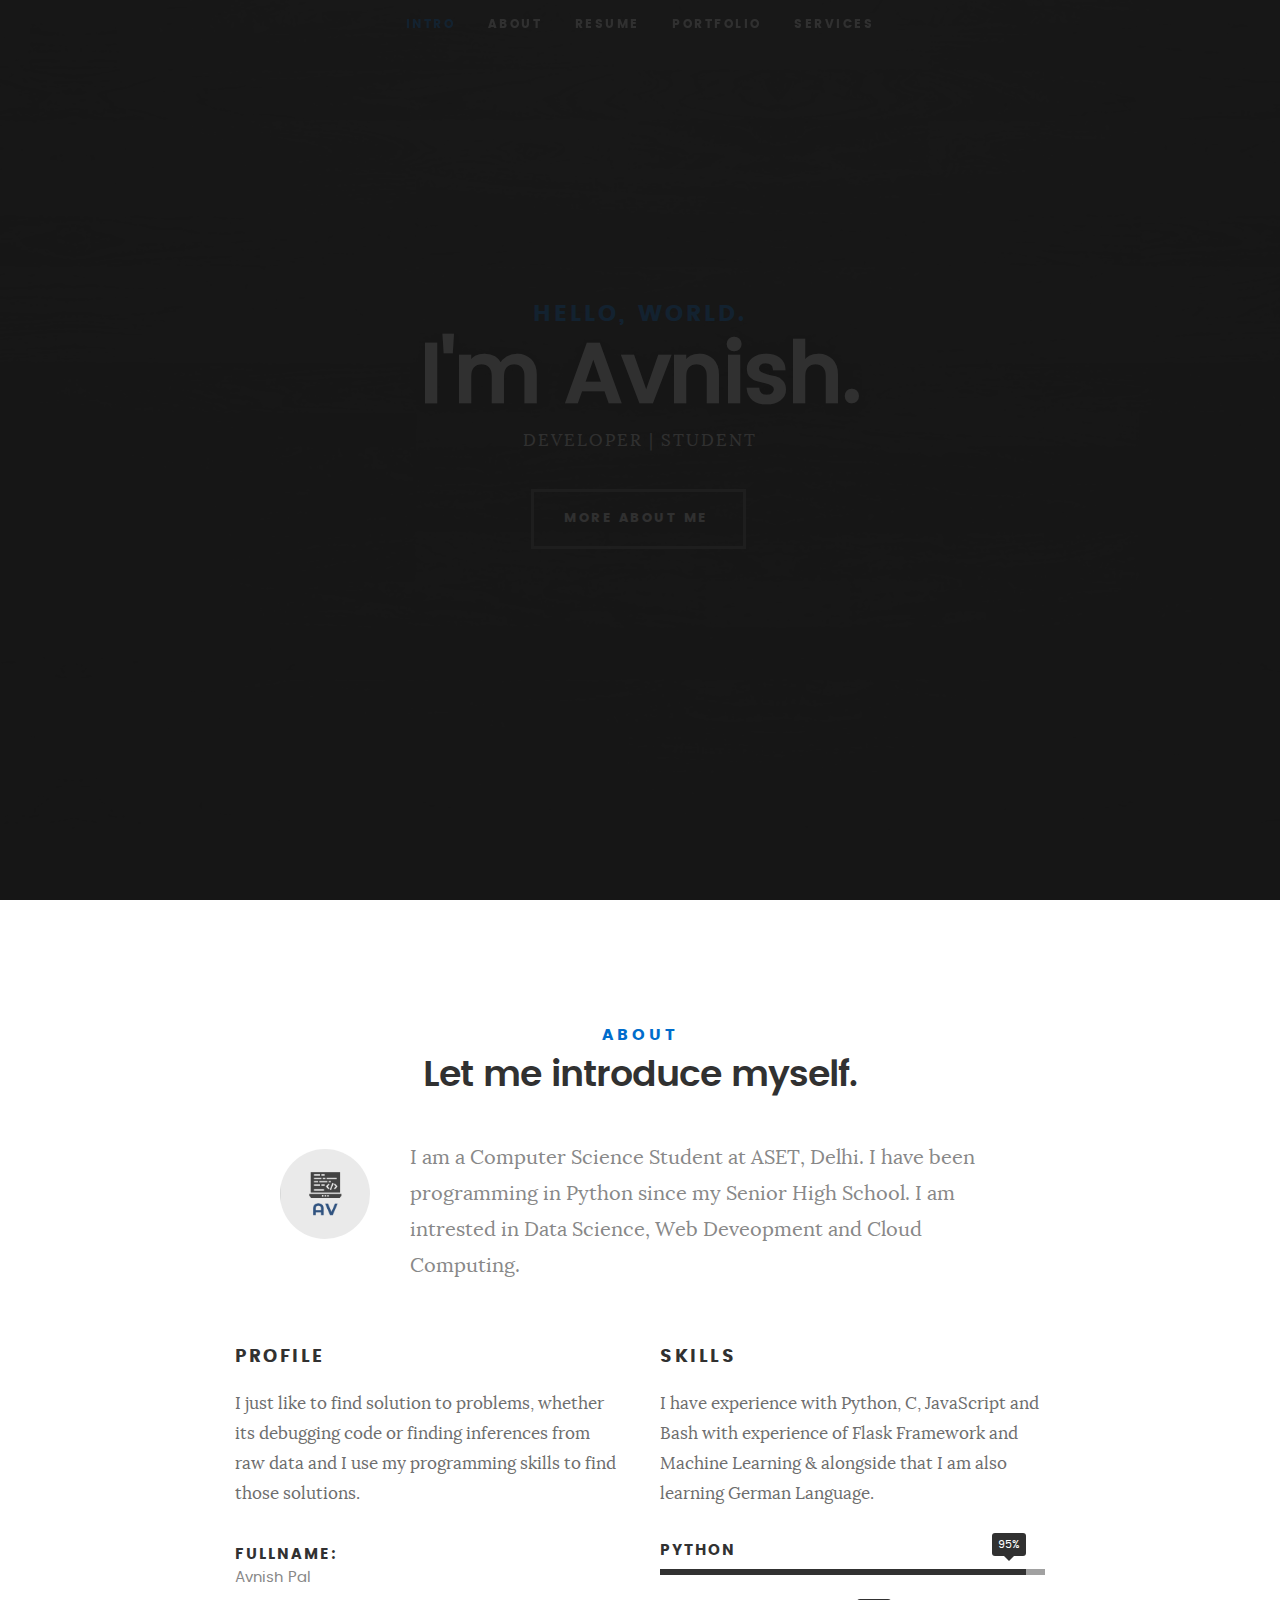
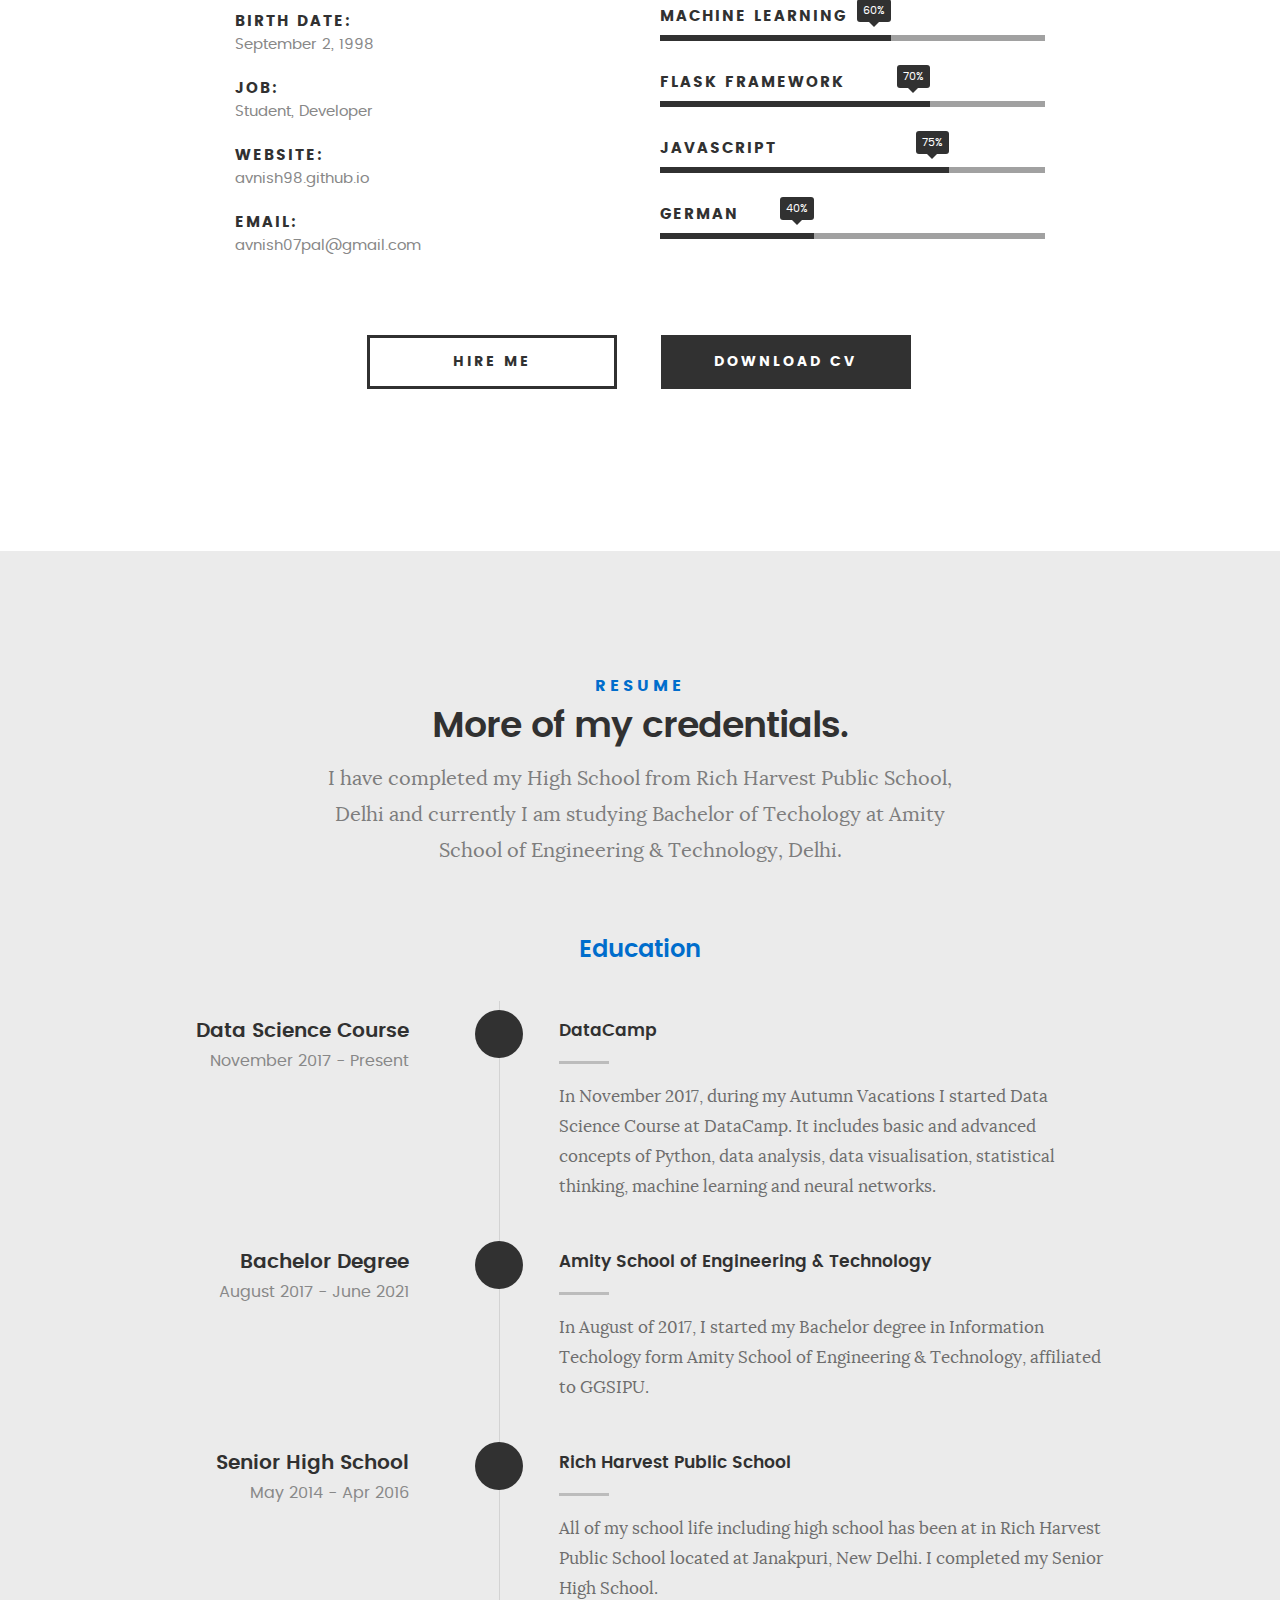
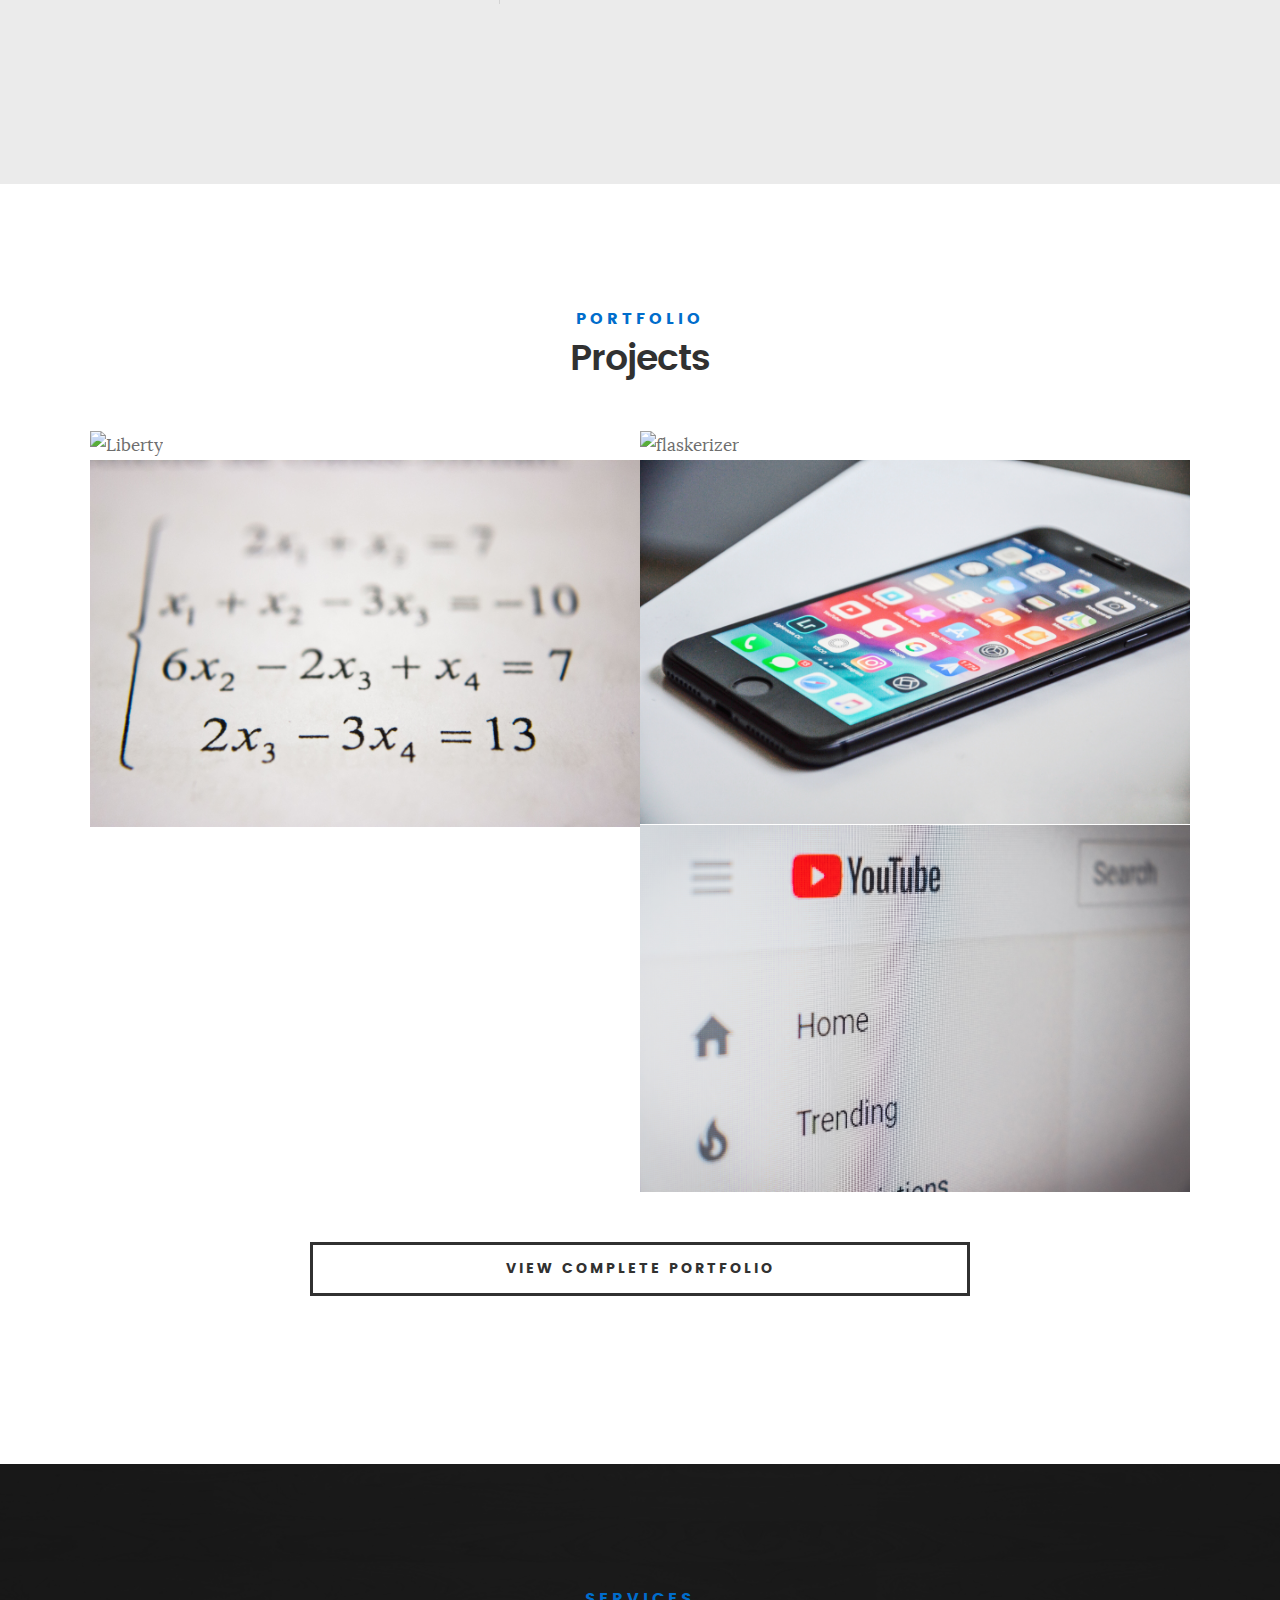
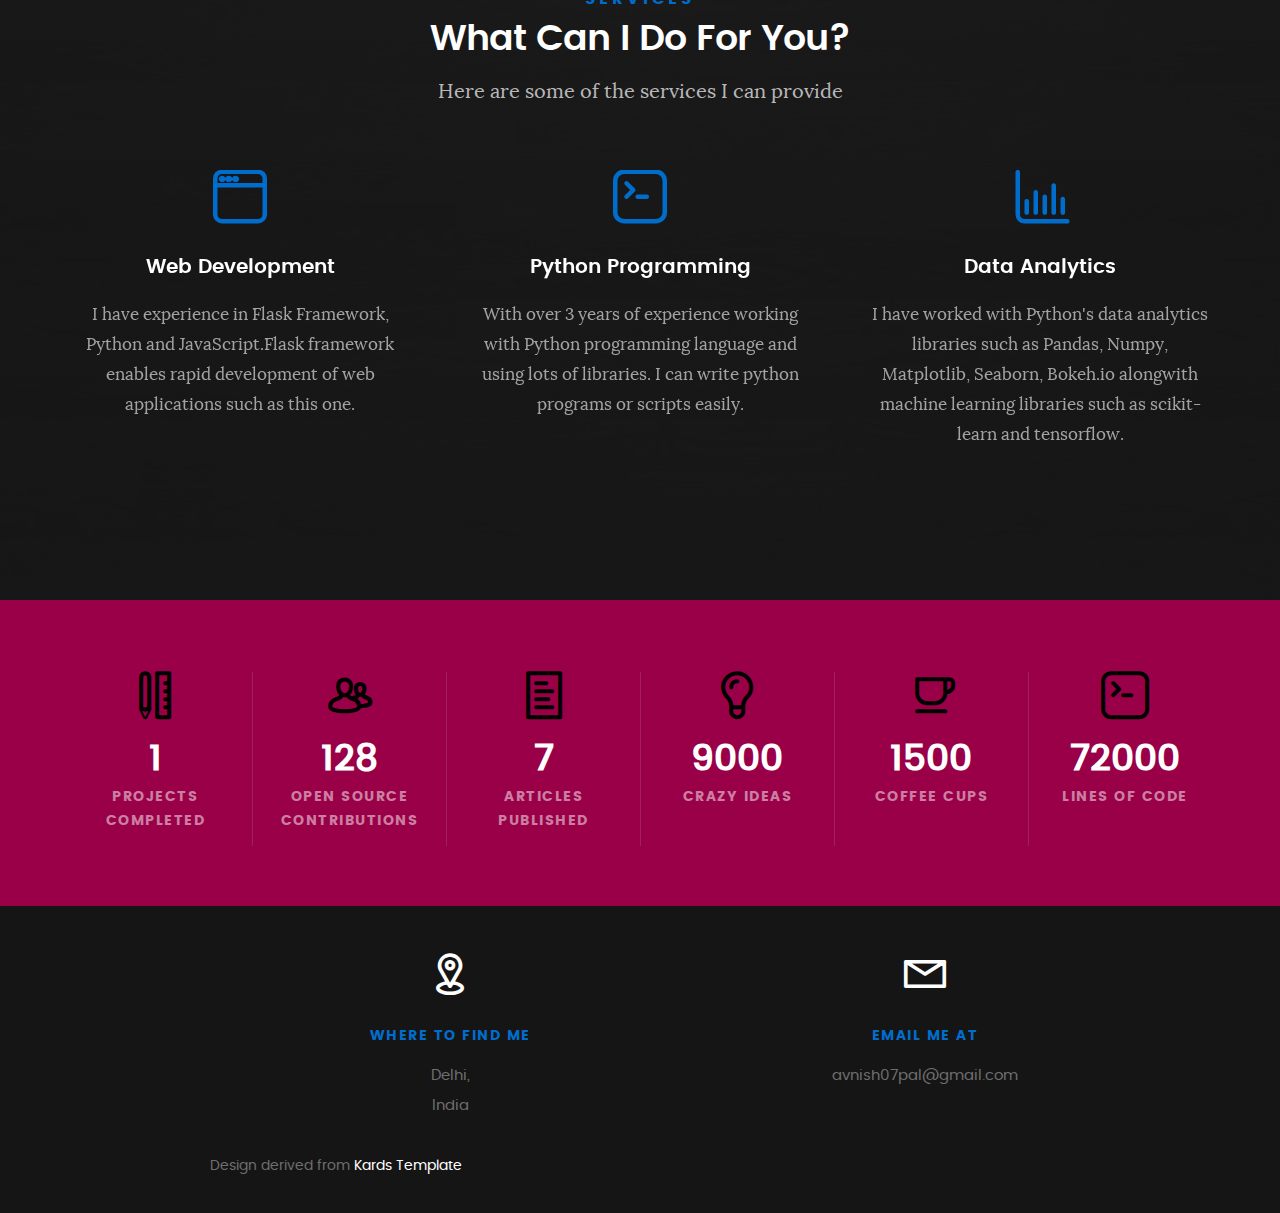
==== commit fa1d0424: "increased number of contributions" ====
--- a/index.html
+++ b/index.html
@@ -595,7 +595,7 @@
                               <i class="icon-users"></i>
                            </div>
                            <h3 class="stat-count">
-                              80
+                              128
                            </h3>
                            <h5 class="stat-title">
                               Open Source Contributions
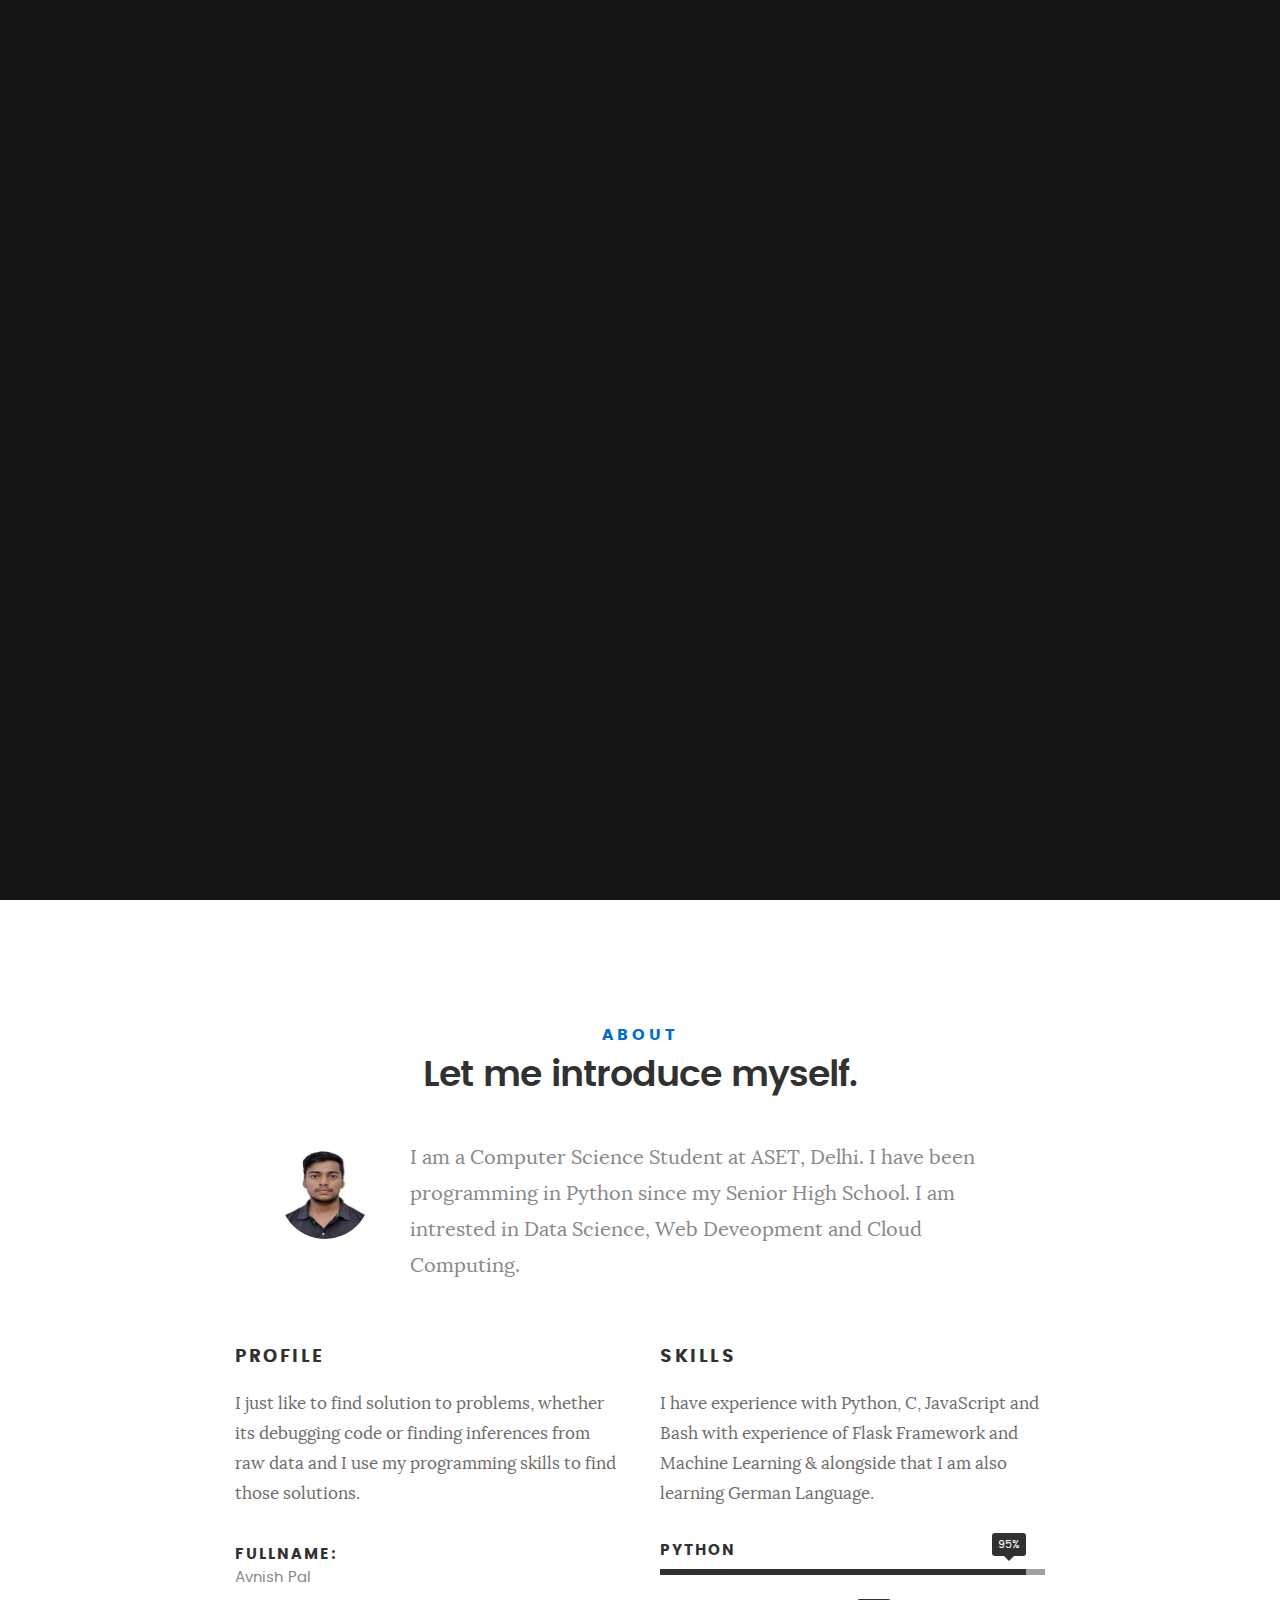
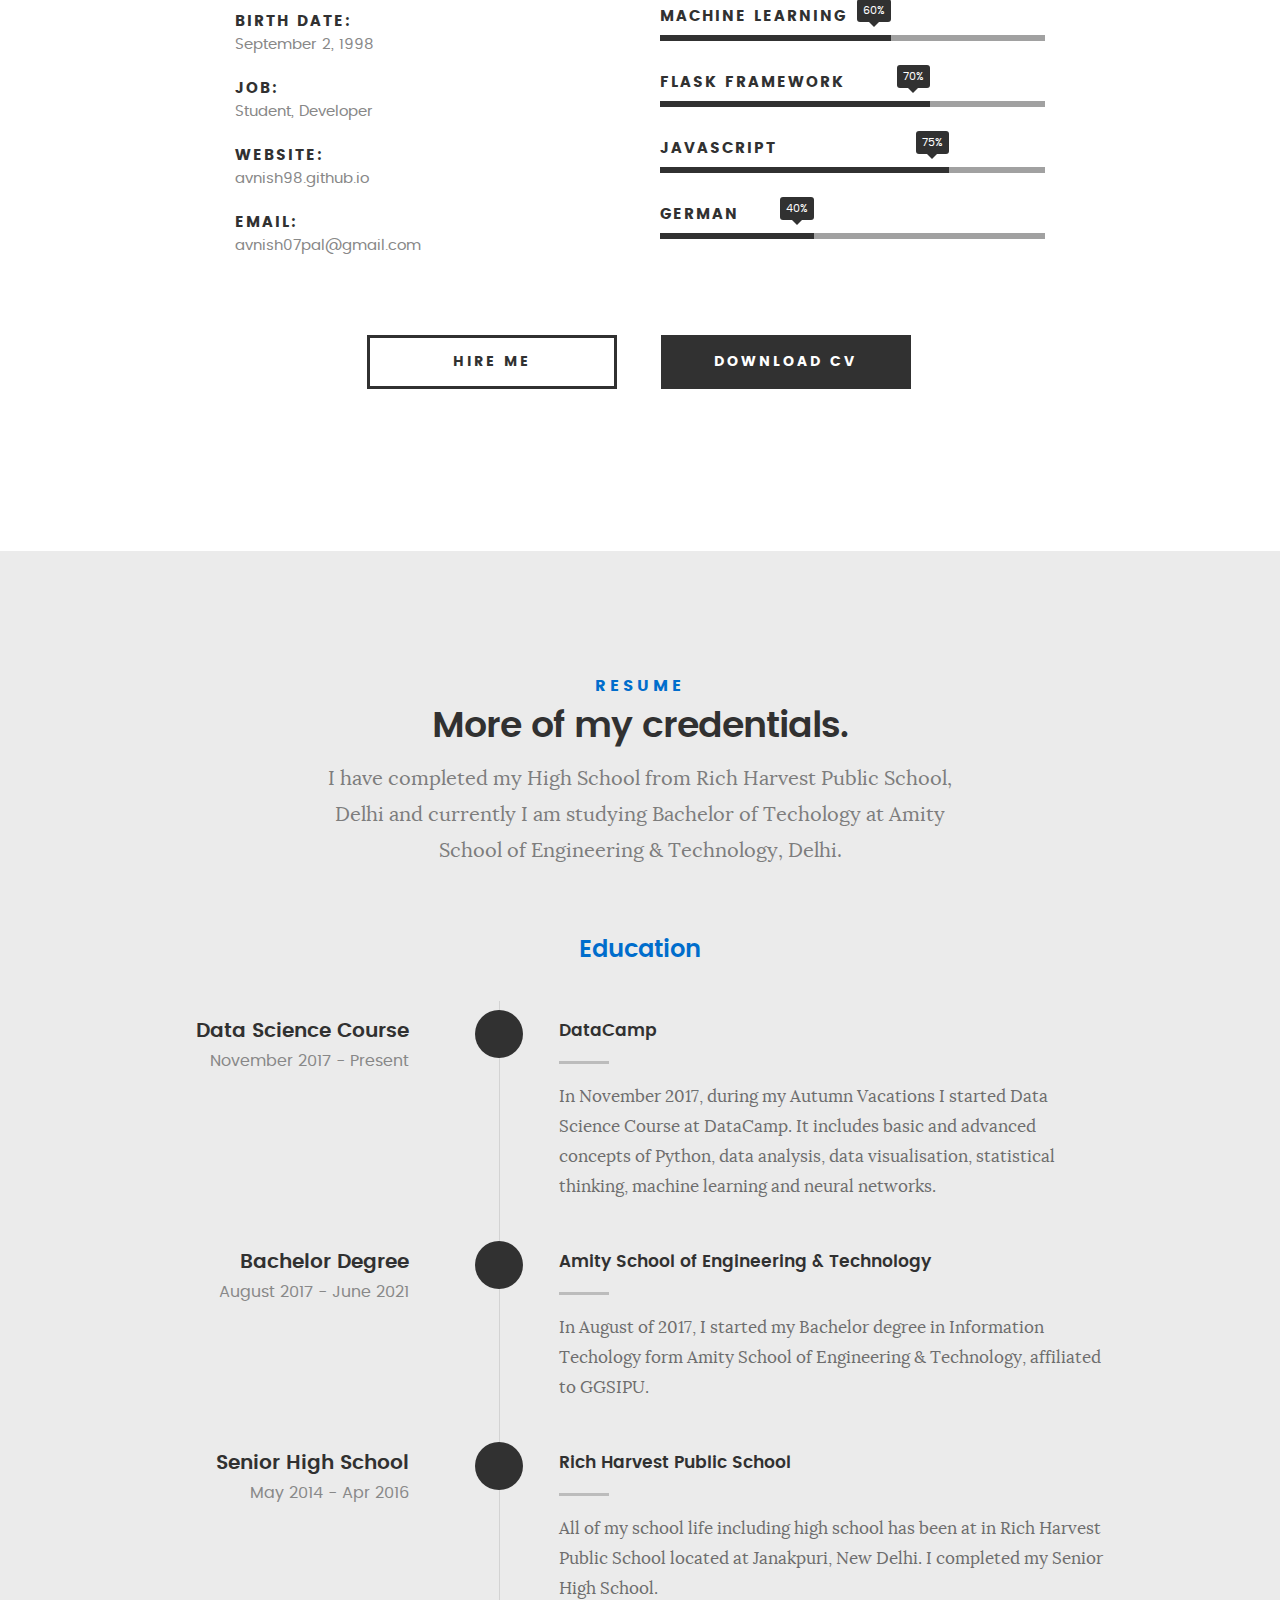
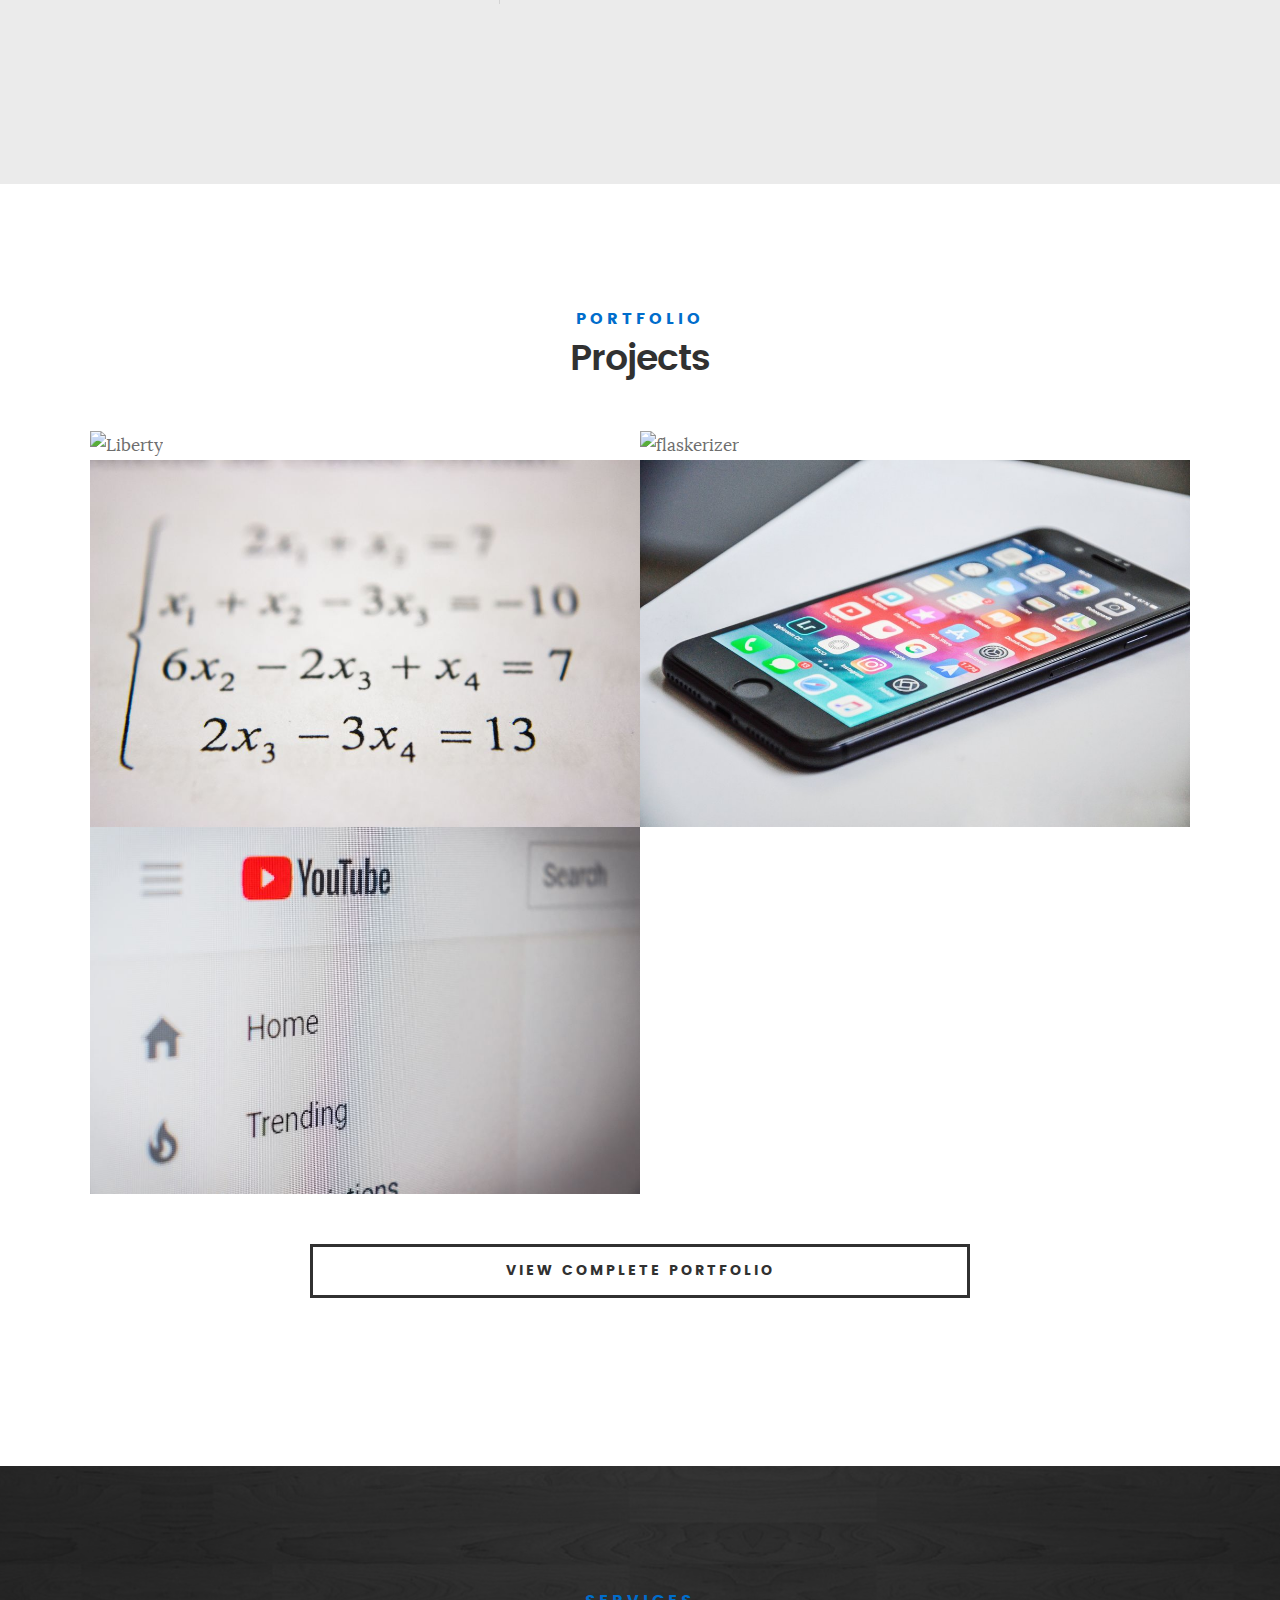
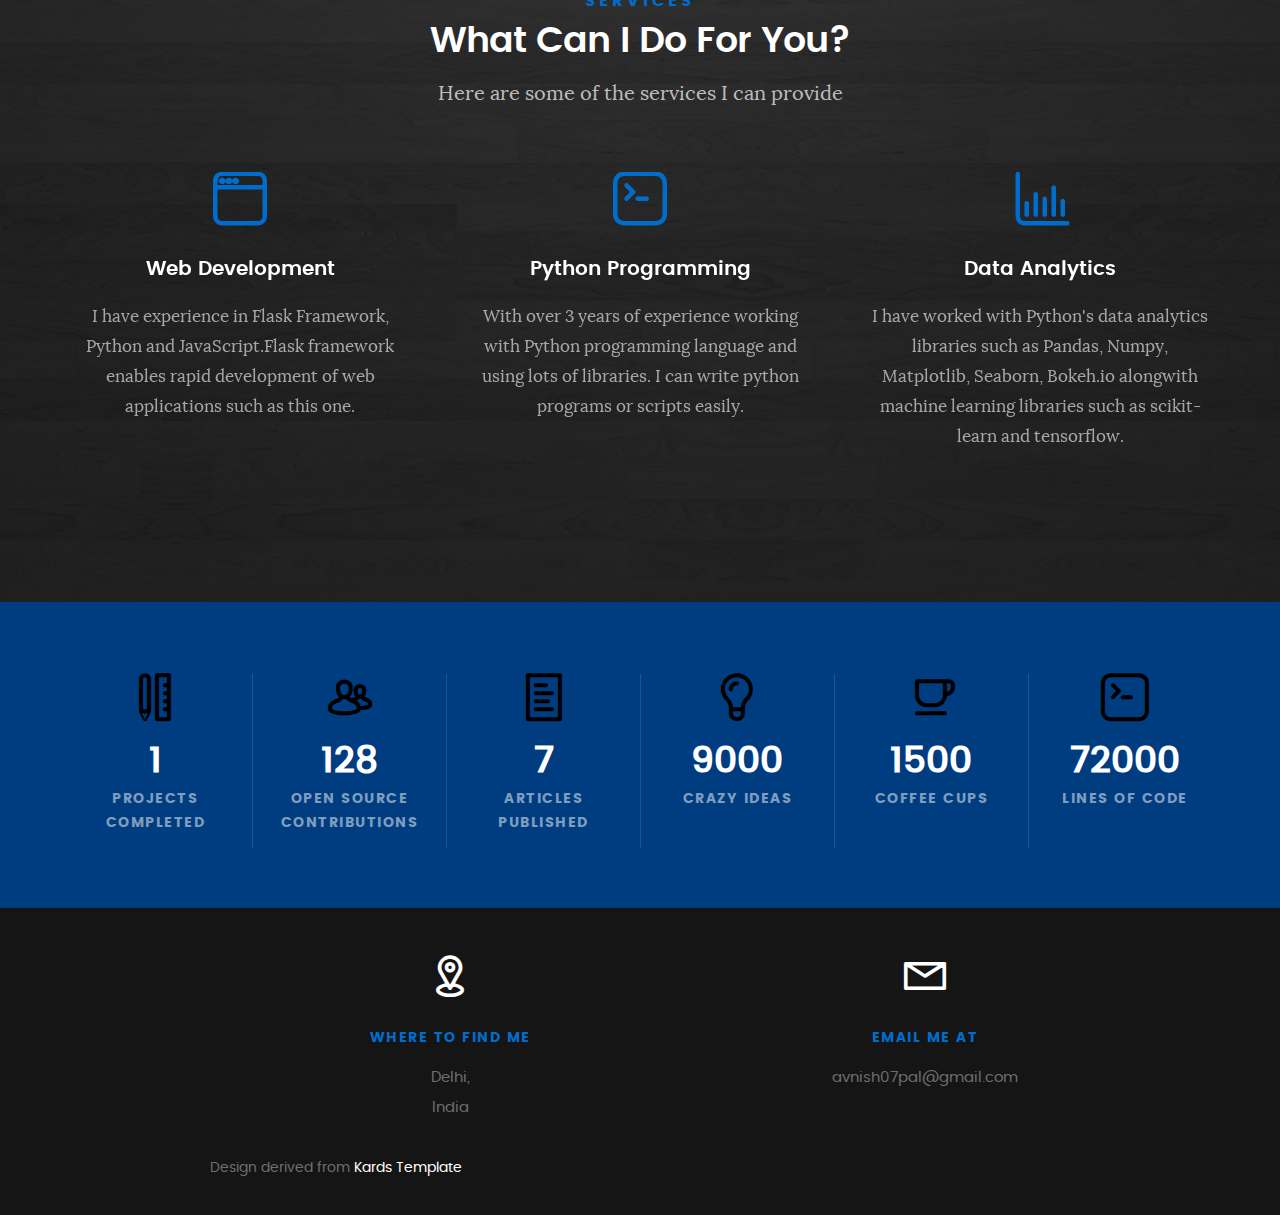
==== commit 49d3b31e: "optimized portfolio and minor tweaks" ====
--- a/index.html
+++ b/index.html
@@ -85,12 +85,13 @@
                   <li><a href="https://www.kaggle.com/avnishnish" target="_blank">
                      <i class="fab fa-kaggle fa-4x"></i></a>
                   </li>
+                  <li><a href="https://medium.com/@av_nish" target="_blank">
+                        <i class="fab fa-medium-m fa-4x"></i></a>
+                  </li>
                   <li><a href="https://www.linkedin.com/in/avnish-pal/" target="_blank">
                      <i class="fab fa-linkedin-in fa-4x"></i></a>
                   </li>
-                  <li><a href="https://medium.com/@av_nish" target="_blank">
-                     <i class="fab fa-medium fa-4x"></i></a>
-                  </li>
+                  
                </ul>
                <!-- /intro-social -->
             </section>
@@ -104,7 +105,7 @@
                      <h1>Let me introduce myself.</h1>
                      <div class="intro-info">
                         <!-- TODO: Change this image later -->
-                        <img src="images/profile-pic.png" alt="Profile Picture">
+                        <img src="images/profile-pic.jpg" alt="Profile Picture">
                         <p class="lead">I am a Computer Science Student at ASET, Delhi.
                            I have been programming in Python since my Senior High School. 
                            I am intrested in Data Science, Web Deveopment and Cloud Computing.
@@ -335,7 +336,7 @@
                         <!-- /folio-item -->
                         <div class="bgrid folio-item">
                            <div class="item-wrap">
-							  <img src="images/portfolio/app-store-analysis.jpg" 
+					<img src="images/portfolio/app-store-analysis.jpg" 
 							       alt="app-store-analysis">
                               <a href="#modal-04" class="overlay">
                                  <div class="folio-item-table">
@@ -357,7 +358,7 @@
                                  <div class="folio-item-table">
                                     <div class="folio-item-cell">
                                        <h3 class="folio-title">
-										   Youtube's Trending Section Analysis</h3>
+						      Youtube's Trending Section Analysis</h3>
                                        <span class="folio-types">
                                        Jupyter Notebook
                                        </span>
@@ -384,6 +385,7 @@
                </div>
             </section>
             <!-- /portfolio --> 
+            <!--modals-->
             <div id="modal-01" class="popup-modal slider mfp-hide">
                <div class="media">
                   <img src="images/portfolio/stock_tracker.jpg" alt="stock_tracker" />
@@ -403,7 +405,7 @@
                </div>
             </div>
             <!-- /modal-01 -->
-            <!--modals-->
+            
             <div id="modal-04" class="popup-modal slider mfp-hide">
                <div class="media">
                   <img src="images/portfolio/app-store-analysis.jpg" alt="app-store-analysis" />
@@ -682,12 +684,13 @@
                         <li><a href="https://www.kaggle.com/avnishnish" target="_blank">
                            <i class="fab fa-kaggle fa-lg"></i></a>
                         </li>
+                        <li><a href="https://medium.com/@av_nish" target="_blank">
+                              <i class="fab fa-medium-m fa-lg"></i></a>
+                        </li>
                         <li><a href="https://www.linkedin.com/in/avnish-pal/" target="_blank">
                            <i class="fab fa-linkedin-in fa-lg"></i></a>
                         </li>
-                        <li><a href="https://medium.com/@av_nish" target="_blank">
-                           <i class="fab fa-medium fa-lg"></i></a>
-                        </li>
+                        
                      </ul>
                   </div>
                   <div class="col-six tab-full">
--- a/css/main.css
+++ b/css/main.css
@@ -1809,7 +1809,7 @@
  * ------------------------------------------------------------------
  */
  .popup-modal {
-	max-width: 490px;
+	max-width: 500px;
 	background: #FFFFFF;
 	position: relative;
 	margin: 0 auto;
@@ -1959,7 +1959,7 @@
 	width: 100%;
 	height: 100%;
 	background: #151515;
-	opacity: .9;
+	opacity: .5;
 }
 
 #services .section-intro {
@@ -2031,7 +2031,7 @@
  * -------------------------------------------------------------------
  */
 #stats {
-	background: #990047;
+	background:#003c80;
 	padding-top: 7.2rem;
 	padding-bottom: 6rem;
 	text-align: center;
